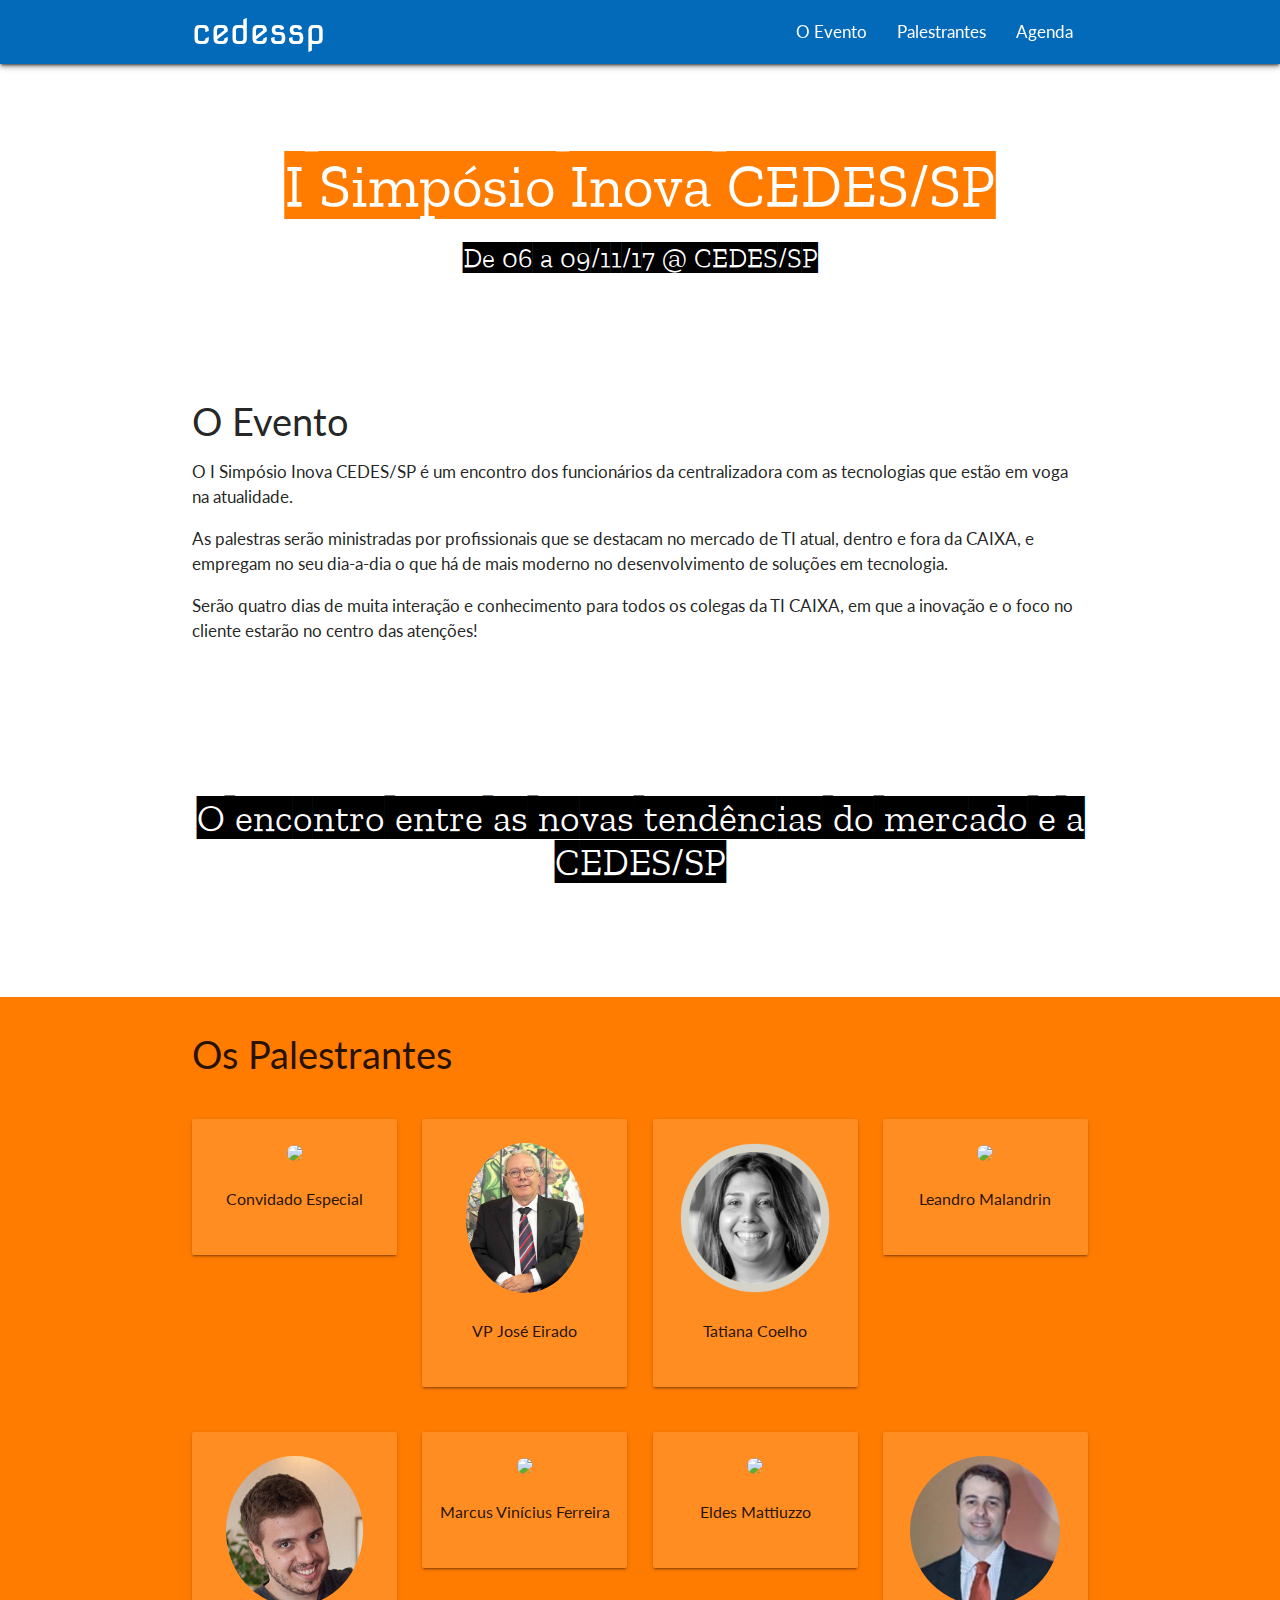
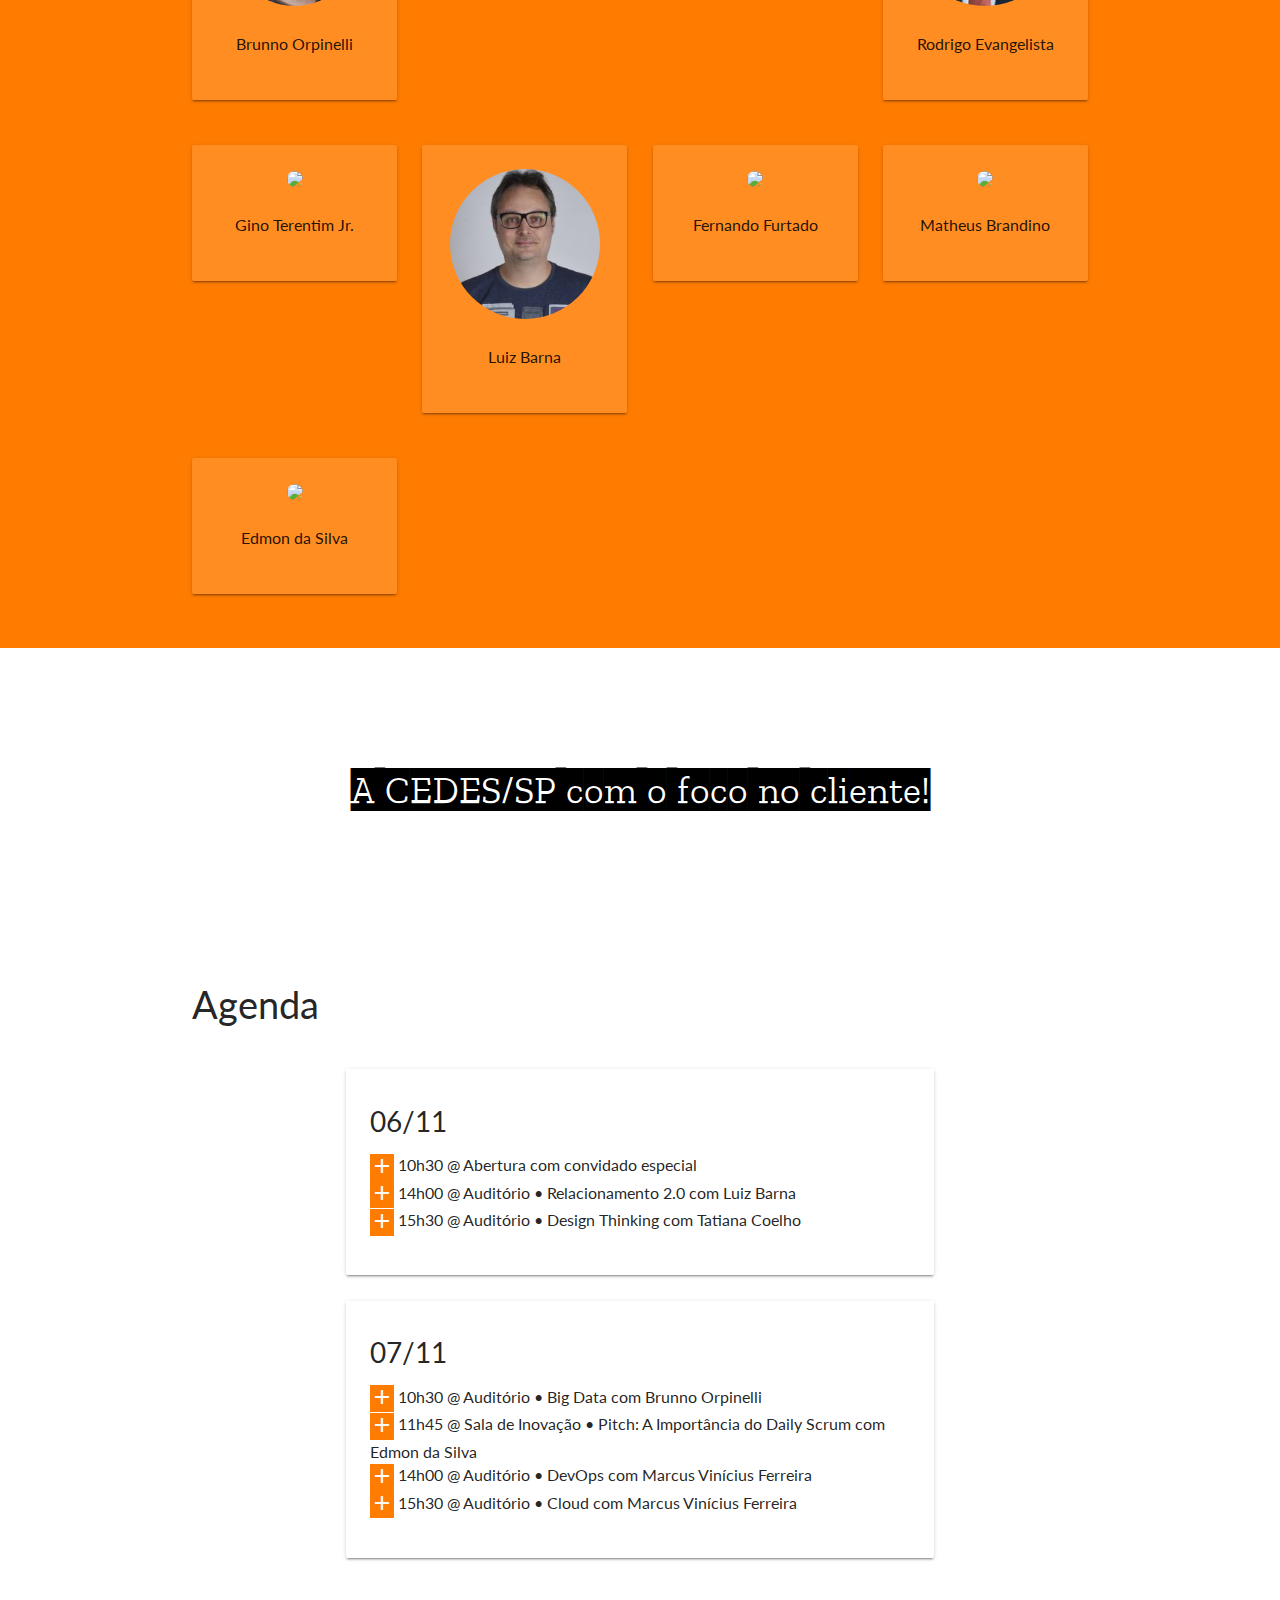
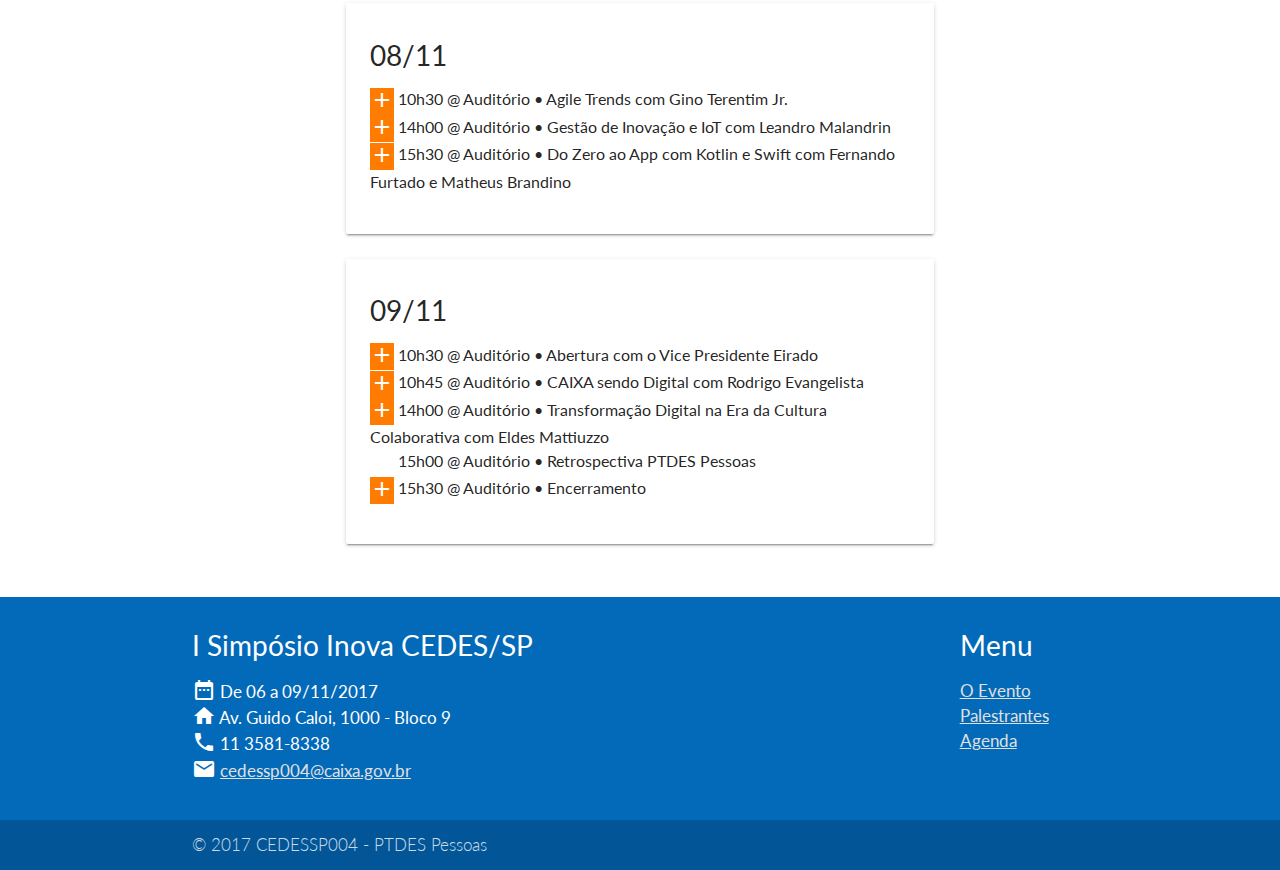
==== index.html @ 0caadee2 "Ajuste abertura" ====
<!DOCTYPE html>
<html lang="pt-br">
	<head>
		<meta http-equiv="X-UA-Compatible" content="IE=Edge" />
		<meta charset="utf-8">
		<meta name="viewport" content="width=device-width, initial-scale=1.0">
		<title>I Simpósio Inova CEDES/SP</title>
		<!--Import Google Icon Font-->
      	<link href="https://fonts.googleapis.com/icon?family=Material+Icons" rel="stylesheet">
      	<link href="https://fonts.googleapis.com/css?family=Lato|Zilla+Slab+Highlight|Nova+Square" rel="stylesheet">
      	<!--Import materialize.css-->
      	<link rel="stylesheet" href="css/materialize.min.css" media="screen,projection"/>
      	<link rel="stylesheet" href="css/main.css"/>
	</head>
	<body>
		<!-- Nav Top -->
		<div class="navbar-fixed z-depth-2">
				<nav class="azul-caixa">
					<div class="container">
						<div class="nav-wrapper">
							<a href="#!" class="brand-logo logo-face">cedessp</a>
							<a href="#" data-activates="nav-mobile" class="button-collapse"><i class="material-icons">menu</i></a>
							<ul class="right hide-on-med-and-down">
								<li><a href="#evento">O Evento</a></li>
								<li><a href="#palestrantes">Palestrantes</a></li>					
								<li><a href="#agenda">Agenda</a></li>					
							</ul>					
							<ul id="nav-mobile" class="side-nav">
								<li><a href="#evento">O Evento</a></li>
								<li><a href="#palestrantes">Palestrantes</a></li>				
								<li><a href="#agenda">Agenda</a></li>				
							</ul>
						</div>
					</div>
				</nav>
		</div>
		<!-- Main Content -->
		<div class="parallax-container valign-wrapper">
			<div class="container">
				<div class="row center">
					<h2 class="title-face texto-laranja-caixa show-on-large hide-on-med-and-down"><span class="white">I Simpósio Inova CEDES/SP</span></h2>
					<h4 class="title-face texto-laranja-caixa show-on-med-and-down hide-on-large-only"><span class="white">I Simpósio Inova CEDES/SP</span></h4>
					<h5 class="title-face black-text"><span class="white">De 06 a 09/11/17 @ CEDES/SP</span></h5>
				</div>
				<!-- <div class="row center">
					<a href="#" target="_blank" id="botao-increver" class="btn-large waves-effect waves-orange azul-caixa modal-trigger">INSCREVA-SE!</a>
				</div> -->
			</div>
			<div class="parallax">
				<img src="img/new_panamerica.png">
			</div>
		</div>
		<div id="evento" class="section">
			<div class="container">
				<div class="row">
					<div class="col s12">
						<h4 class="header">O Evento</h4>
						<p>O I Simpósio Inova CEDES/SP é um encontro dos funcionários da centralizadora com as tecnologias que estão em voga na atualidade.</p>
						<p>As palestras serão ministradas por profissionais que se destacam no mercado de TI atual, dentro e fora da CAIXA, e empregam no seu dia-a-dia o que há de mais moderno no desenvolvimento de soluções em tecnologia.</p>
						<p>Serão quatro dias de muita interação e conhecimento para todos os colegas da TI CAIXA, em que a inovação e o foco no cliente estarão no centro das atenções!</p>
					</div>
				</div>
			</div>
		</div>
		<div class="parallax-container valign-wrapper">
			<div class="container">
				<div class="row center">
					<h4><span class="title-face black-text white">O encontro entre as novas tendências do mercado e a CEDES/SP</span></h4>
				</div>
			</div>
			<div class="parallax">
				<img src="img/code.jpg">
			</div>
		</div>
		<div id="palestrantes" class="section laranja-caixa">
			<div class="container">
				<div class="row">
					<div class="col s12">
						<h4>Os Palestrantes</h4>
					</div>
				</div>
				<div class="row center">
					<div class="col s12 m6 l3">
						<div class="card-panel z-depth-1 laranja-caixa-claro">
							<div class="row center">
								<a href="#modal-convidado" class="modal-trigger">
									<img src="img/convidado.png" class="circle responsive-img">
								</a>						
							</div>
							<div class="row center">
								<span>Convidado Especial</span>
							</div>
						</div>
					</div>
					<div class="col s12 m6 l3">
						<div class="card-panel z-depth-1 laranja-caixa-claro">
							<div class="row center">
								<a href="#modal-vice-presidente" class="modal-trigger">
									<img src="img/jose_eirado.jpg" class="circle responsive-img">
								</a>						
							</div>
							<div class="row center">
								<span>VP José Eirado</span>
							</div>
						</div>
					</div>
					<div class="col s12 m6 l3">
						<div class="card-panel z-depth-1 laranja-caixa-claro">
							<div class="row center">
								<a href="#modal-palestrante-0" class="modal-trigger">
									<img src="img/tati_coelho.png" class="circle responsive-img">
								</a>						
							</div>
							<div class="row center">
								<span>Tatiana Coelho</span>
							</div>
						</div>
					</div>
					<div class="col s12 m6 l3">
						<div class="card-panel z-depth-1 laranja-caixa-claro">
							<div class="row center">
								<a href="#modal-palestrante-1" class="modal-trigger">
									<img src="img/leandro_malandrin.png" class="circle responsive-img">
								</a>
							</div>
							<div class="row center">
								<span>Leandro Malandrin</span>
							</div>
						</div>
					</div>
				</div>
				<div class="row center">
					<div class="col s12 m6 l3">
						<div class="card-panel z-depth-1 laranja-caixa-claro">
							<div class="row center">
								<a href="#modal-palestrante-2" class="modal-trigger">
									<img src="img/brunno_orpinelli.jpg" class="circle responsive-img">
								</a>
							</div>
							<div class="row center">
								<span>Brunno Orpinelli</span>
							</div>
						</div>
					</div>
					<div class="col s12 m6 l3">
						<div class="card-panel z-depth-1 laranja-caixa-claro">
							<div class="row center">
								<a href="#modal-palestrante-3" class="modal-trigger">
									<img src="img/marcus_vinicius.png" class="circle responsive-img">
								</a>
							</div>
							<div class="row center">
								<span>Marcus Vinícius Ferreira</span>
							</div>
						</div>
					</div>
					<div class="col s12 m6 l3">
						<div class="card-panel z-depth-1 laranja-caixa-claro">
							<div class="row center">
								<a href="#modal-palestrante-4" class="modal-trigger">
									<img src="img/eldes_mattiuzzo.jpg" class="circle responsive-img">
								</a>
							</div>
							<div class="row center">
								<span>Eldes Mattiuzzo</span>
							</div>
						</div>
					</div>
					<div class="col s12 m6 l3">
						<div class="card-panel z-depth-1 laranja-caixa-claro">
							<div class="row center">
								<a href="#modal-palestrante-5" class="modal-trigger">
									<img src="img/rodrigo_evangelista.jpg" class="circle responsive-img">
								</a>							
							</div>
							<div class="row center">
								<span>Rodrigo Evangelista</span>
							</div>
						</div>
					</div>	
				</div>
				<div class="row center">
					<div class="col s12 m6 l3">
						<div class="card-panel z-depth-1 laranja-caixa-claro">
							<div class="row center">
								<a href="#modal-palestrante-6" class="modal-trigger">
									<img src="img/gino_terentim.png" class="circle responsive-img">
								</a>							
							</div>
							<div class="row center">
								<span>Gino Terentim Jr.</span>
							</div>
						</div>
					</div>
					<div class="col s12 m6 l3">
						<div class="card-panel z-depth-1 laranja-caixa-claro">
							<div class="row center">
								<a href="#modal-palestrante-7" class="modal-trigger">
									<img src="img/luiz_barna.jpg" width="150px" class="circle responsive-img">
								</a>
							</div>
							<div class="row center">
								<span>Luiz Barna</span>
							</div>
						</div>
					</div>
					<div class="col s12 m6 l3">
						<div class="card-panel z-depth-1 laranja-caixa-claro">
							<div class="row center">
								<a href="#modal-palestrante-8" class="modal-trigger">
									<img src="img/fernando_furtado.jpg" width="150px" class="circle responsive-img">
								</a>
							</div>
							<div class="row center">
								<span>Fernando Furtado</span>
							</div>
						</div>
					</div>
					<div class="col s12 m6 l3">
						<div class="card-panel z-depth-1 laranja-caixa-claro">
							<div class="row center">
								<a href="#modal-palestrante-9" class="modal-trigger">
									<img src="img/matheus_brandino.jpg" width="150px" class="circle responsive-img">
								</a>
							</div>
							<div class="row center">
								<span>Matheus Brandino</span>
							</div>
						</div>
					</div>	
				</div>
				<div class="row center">
					<div class="col s12 m6 l3">
						<div class="card-panel z-depth-1 laranja-caixa-claro">
							<div class="row center">
								<a href="#modal-palestrante-10" class="modal-trigger">
									<img src="img/edmon_silva.jpg" width="150px" class="circle responsive-img">
								</a>
							</div>
							<div class="row center">
								<span>Edmon da Silva</span>
							</div>
						</div>
					</div>
				</div>
			</div>
		</div>
		<div class="parallax-container valign-wrapper">
			<div class="container">
				<div class="row center">
					<h4><span class="title-face black-text white">A CEDES/SP com o foco no cliente!</span></h4>
				</div>
			</div>
			<div class="parallax">
				<img src="img/happy.jpg">
			</div>
		</div>

		<div id="agenda" class="section white">
			<div class="container">
				<div class="row">
					<div class="col s12">
						<h4>Agenda</h4>
					</div>
				</div>
				<div class="row">
					<div class="col s12 m8 offset-m2">
						<div class="card-panel z-depth-1 white">
							<h5>06/11</h5>
							<ul>
								<li><a class="waves-effect waves-light btn-small laranja-caixa white-text tooltipped" data-position="top" data-delay="50" data-tooltip="Inscreva-se!"><i class="material-icons">add</i></a> 10h30 @ Abertura com convidado especial
								</li>
								<li><a class="waves-effect waves-light btn-small laranja-caixa white-text tooltipped" data-position="top" data-delay="50" data-tooltip="Inscreva-se!"><i class="material-icons">add</i></a> 14h00 @ Auditório &bull; Relacionamento 2.0 com Luiz Barna</li>
								<li><a class="waves-effect waves-light btn-small laranja-caixa white-text tooltipped" data-position="top" data-delay="50" data-tooltip="Inscreva-se!"><i class="material-icons">add</i></a> 15h30 @ Auditório &bull; Design Thinking com Tatiana Coelho</li>
							</ul>
						</div>
					</div>
					<div class="col s12 m8 offset-m2">
						<div class="card-panel z-depth-1 white">
							<h5>07/11</h5>
							<ul>
								<li><a class="waves-effect waves-light btn-small laranja-caixa white-text tooltipped" data-position="top" data-delay="50" data-tooltip="Inscreva-se!"><i class="material-icons">add</i></a> 10h30 @ Auditório &bull; Big Data com Brunno Orpinelli</li>
								<li><a class="waves-effect waves-light btn-small laranja-caixa white-text tooltipped" data-position="top" data-delay="50" data-tooltip="Inscreva-se!"><i class="material-icons">add</i></a> 11h45 @ Sala de Inovação &bull; Pitch: A Importância do Daily Scrum com Edmon da Silva</li>
								<li><a class="waves-effect waves-light btn-small laranja-caixa white-text tooltipped" data-position="top" data-delay="50" data-tooltip="Inscreva-se!"><i class="material-icons">add</i></a> 14h00 @ Auditório &bull; DevOps com Marcus Vinícius Ferreira</li>
								<li><a class="waves-effect waves-light btn-small laranja-caixa white-text tooltipped" data-position="top" data-delay="50" data-tooltip="Inscreva-se!"><i class="material-icons">add</i></a> 15h30 @ Auditório &bull; Cloud com Marcus Vinícius Ferreira</li>
							</ul>
						</div>
					</div>
				</div>
				<div class="row">
					<div class="col s12 m8 offset-m2">
						<div class="card-panel z-depth-1 white">
							<h5>08/11</h5>
							<ul>
								<li><a class="waves-effect waves-light btn-small laranja-caixa white-text tooltipped" data-position="top" data-delay="50" data-tooltip="Inscreva-se!"><i class="material-icons">add</i></a> 10h30 @ Auditório &bull; Agile Trends com Gino Terentim Jr.</li>
								<li><a class="waves-effect waves-light btn-small laranja-caixa white-text tooltipped" data-position="top" data-delay="50" data-tooltip="Inscreva-se!"><i class="material-icons">add</i></a> 14h00 @ Auditório &bull; Gestão de Inovação e IoT com Leandro Malandrin</li>
								<!-- <li><a class="waves-effect waves-light btn-small laranja-caixa white-text tooltipped" data-position="top" data-delay="50" data-tooltip="Inscreva-se!"><i class="material-icons">add</i></a> 15h00 @ Sala de Inovação &bull; Tema a Definir</li> -->
								<li><a class="waves-effect waves-light btn-small laranja-caixa white-text tooltipped" data-position="top" data-delay="50" data-tooltip="Inscreva-se!"><i class="material-icons">add</i></a> 15h30 @ Auditório &bull; Do Zero ao App com Kotlin e Swift com Fernando Furtado e Matheus Brandino</li>
							</ul>
						</div>
					</div>
					<div class="col s12 m8 offset-m2">
						<div class="card-panel z-depth-1 white">
							<h5>09/11</h5>
							<ul>
								<li><a class="waves-effect waves-light btn-small laranja-caixa white-text tooltipped" data-position="top" data-delay="50" data-tooltip="Inscreva-se!"><i class="material-icons">add</i></a> 10h30 @ Auditório &bull; Abertura com o Vice Presidente Eirado</li>
								<li><a class="waves-effect waves-light btn-small laranja-caixa white-text tooltipped" data-position="top" data-delay="50" data-tooltip="Inscreva-se!"><i class="material-icons">add</i></a> 10h45 @ Auditório &bull; CAIXA sendo Digital com Rodrigo Evangelista</li>
								<li><a class="waves-effect waves-light btn-small laranja-caixa white-text tooltipped" data-position="top" data-delay="50" data-tooltip="Inscreva-se!"><i class="material-icons">add</i></a> 14h00 @ Auditório &bull; Transformação Digital na Era da Cultura Colaborativa com Eldes Mattiuzzo</li>
								<li><a class="waves-effect waves-light btn-small white-text disabled"><i class="material-icons">add</i></a> 15h00 @ Auditório &bull; Retrospectiva PTDES Pessoas</li>
								<li><a class="waves-effect waves-light btn-small laranja-caixa white-text tooltipped" data-position="top" data-delay="50" data-tooltip="Inscreva-se!"><i class="material-icons">add</i></a> 15h30 @ Auditório &bull; Encerramento</li>
							</ul>
						</div>
					</div>
				</div>
			</div>
		</div>

		<footer class="page-footer azul-caixa">
			<div class="container">
				<div class="row">
					<div class="col s12 m7">
						<h5>I Simpósio Inova CEDES/SP</h5>
						<ul class="footer-ul">
							<li><i class="material-icons">date_range</i> De 06 a 09/11/2017</li>
							<li><i class="material-icons">home</i> Av. Guido Caloi, 1000 - Bloco 9</li>
							<li><i class="material-icons">phone</i> 11 3581-8338</li>
							<li><i class="material-icons">mail</i> <a href="mailto:cedessp004@caixa.gov.br" class="grey-text text-lighten-2">cedessp004@caixa.gov.br</a></li>
						</ul>
					</div>
					<div class="col s12 m2 offset-m3">
						<h5>Menu</h5>
						<ul class="footer-ul">
							<li><a href="#evento" class="grey-text text-lighten-2">O Evento</a></li>
							<li><a href="#palestrantes" class="grey-text text-lighten-2">Palestrantes</a></li>			
							<li><a href="#agenda" class="grey-text text-lighten-2">Agenda</a></li>			
						</ul>
					</div>
				</div>
			</div>
			<div class="footer-copyright azul-caixa-escuro">
				<div class="container">
					© 2017 CEDESSP004 - PTDES Pessoas
				</div>
			</div>
		</footer>
		<div id="modal-convidado" class="modal">
			<div class="modal-content">
				<span class="modal-close-button"><a href="#!" class="modal-action modal-close"><i class="material-icons">close</i></a></span>
				<h5>Convidado Especial</h5>
				<p>Nosso Convidado Especial é um atleta paraolímpico patrocinado pela CAIXA, Tetracampeão Mundial de Paracanoagem...</p>
			</div>
		</div>
		<div id="modal-vice-presidente" class="modal">
			<div class="modal-content">
				<span class="modal-close-button"><a href="#!" class="modal-action modal-close"><i class="material-icons">close</i></a></span>
				<h5>VP José Antônio Eirado Neto</h5>
				<p>Natural de São Paulo/SP. É bacharel em Matemática e pós-graduado em Administração. Possui MBA em Tecnologia da Informação, curso em Governança Corporativa e diversos cursos na área de Tecnologia da Informação (TI). Participou do Programa de Gestão Avançada APG do Amana-Key. <br> Funcionário de carreira do Banco Central do Brasil foi chefe de departamento da área de TI. Foi também diretor de TI da Bolsa de Mercadorias e Futuros (atual BM&FBOVESPA) e participou da implantação do Banco BM&F. Atuou em diversas empresas dentre as quais a Xerox do Brasil, IBM, Banco do Brasil, Unibanco e Serpro.<br> Em 13 de dezembro de 2016, tomou posse como Vice-Presidente de Tecnologia da Informação. </p>
			</div>
		</div>
		<div id="modal-palestrante-0" class="modal">
			<div class="modal-content">
				<span class="modal-close-button"><a href="#!" class="modal-action modal-close"><i class="material-icons">close</i></a></span>
				<h5>Tatiana Coelho, Impacta</h5>
				<h6>Design Thinking</h6>
				<p>Business por essência, Designer de Serviços por escolha, Fundadora da Improve Assessoria, Associate Brazil & Consultant da Design Thinkers Group, CEO Hack 'n Rock, Conselheira de Startups, Coach pela SBC, Mestre em Sustentabilidade pela FEARP-USP e Gestora de Projetos pela POLI-USP, Alumni da AIESEC.</p>
			</div>
		</div>
		<div id="modal-palestrante-1" class="modal">
			<div class="modal-content">
				<span class="modal-close-button"><a href="#!" class="modal-action modal-close"><i class="material-icons">close</i></a></span>
				<h5>Leandro Malandrin, Logicalis</h5>
				<h6>Gestão da Inovação e Internet das Coisas</h6>
				<p>Formado pela Universidade de São Paulo em Engenharia da Computação, com intercâmbio de engenharia na Universidade de Illinois at Urbana Champaign. É mestre em Engenharia da Computação também pela Universidade de São Paulo, com foco em Gestão de Segurança da Informação. Atualmente é Gerente de Consultoria na Logicalis, onde atua há 10 anos realizando projetos voltados a adoção de tecnologia em clientes dos mais diversos setores da indústria. É responsável pelas práticas de Segurança da Informação, Digital Business Strategy e Innovation Management, dando o suporte na utilização de tecnologias como Nuvem, Analytics e Internet das Coisas. Recentemente participou da coordenação das pesquisas IoT Snapshot e IT Snapshot publicadas pela Logicalis.</p>
			</div>
		</div>
		<div id="modal-palestrante-2" class="modal">
			<div class="modal-content">
				<span class="modal-close-button"><a href="#!" class="modal-action modal-close"><i class="material-icons">close</i></a></span>
				<h5>Brunno Orpinelli, Amazon</h5>
				<h6>Big Data</h6>
				<p>Arquiteto de Soluções Enterprise com mais de 10 anos de experiência em projetos do setor financeiro e  de telecomunicações. Foco na ingestão, armazenamento, processamento e visualização de grandes volumes de dados para as grandes empresas.</p>
			</div>
		</div>
		<div id="modal-palestrante-3" class="modal">
			<div class="modal-content">
				<span class="modal-close-button"><a href="#!" class="modal-action modal-close"><i class="material-icons">close</i></a></span>
				<h5>Marcus Vinícius Ferreira, Amazon</h5>
				<h6>Cloud e DevOps em AWS</h6>
				<p>Arquiteto de Soluções AWS, Public Sector, Education, EBR.</p>
			</div>
		</div>
		<div id="modal-palestrante-4" class="modal">
			<div class="modal-content">
				<span class="modal-close-button"><a href="#!" class="modal-action modal-close"><i class="material-icons">close</i></a></span>
				<h5>Eldes Mattiuzzo, Youse</h5>
				<h6>Transformação Digital na Era da Cultura Colaborativa</h6>
				<p>Eldes Mattiuzzo é um executivo com sólida experiência no mercado financeiro, tendo construído ao longo do tempo um perfil empreendedor e tecnológico. Nos últimos seis anos fundou, lançou e trabalhou para três grandes startups de tecnologia e finanças, contribuindo para o crescimento e reconhecimento de todas. Ao longo de sua carreira, foi o responsável por conceituar os planos e modelos de negócios, estratégias de marketing e desenvolvimento de mercado, focados sempre na execução de estratégias de crescimento agressivas que conduziram as empresas à liderança em suas respectivas categorias.  Ao longo de sua carreira passou por empresas como Banco Nacional, Unibanco Fininvest e Max Facil. Também foi responsável pela criação do Fairplace, um site feito para a realização de empréstimos entre pessoas, e em 2011 fundou a Bidu.com.br, corretora de seguros 100% online, onde ficou até 2015. Então, foi convidado pela Caixa Seguradora para liderar o projeto e o lançamento da primeira Seguradora 100% digital do mercado brasileiro, a Youse.</p>
			</div>
		</div>
		<div id="modal-palestrante-5" class="modal">
			<div class="modal-content">
				<span class="modal-close-button"><a href="#!" class="modal-action modal-close"><i class="material-icons">close</i></a></span>
				<h5>Rodrigo Evangelista, CAIXA</h5>
				<h6>CAIXA sendo Digital</h6>
				<p>Superintendente de Arquitetura Empresarial na Diretoria de Transformação Digital da CAIXA. Foi Consultor de Dirigente e Gerente Nacional de 5 unidades da vice-presidência de Tecnologia da Informação da CAIXA. Doutor em Inteligência Artificial pela COPPE – UFRJ. MBA em Gestão de TI em Instituições Financeiras pela Universidade de São Caetano do Sul. Formado pelo 1º Programa de Gerentes Trainee da CAIXA onde cursou MBA em Gestão Empresarial pela Fundação Getúlio Vargas. Foi professor de Engenharia de Software para curso de pós-graduação. Engenheiro Civil pela Universidade Federal de Juiz de Fora. Atua nos seguintes temas: mundo digital; melhoria de processos; inovação; arquitetura tecnológica; soluções de mercado; desenvolvimento de software e banco digital.</p>
			</div>
		</div>
		<div id="modal-palestrante-6" class="modal">
			<div class="modal-content">
				<span class="modal-close-button"><a href="#!" class="modal-action modal-close"><i class="material-icons">close</i></a></span>
				<h5>Gino Terentim Jr., CAIXA</h5>
				<h6>Agile Trends</h6>
				<p>Consultor de Organização e Estratégia na SN Inteligência Corporativa e Estratégia. Foi durante dois anos head do PMO Corporativo da Caixa Econômica Federal. Possui amplo conhecimento e experiência em Planeamento Estratégico, PMO e Gerenciamento de Projetos, Programas e Portfólios. Também exerce o papel de Diretor de Certificação do Capítulo do Distrito Federal do PMI (Project Management Institute), onde realiza palestras e trabalhos voluntários para o desenvolvimento da comunidade de Gerenciamento de Projetos no Distrito Federal e no país. Ainda na disciplina de Gerenciamento de Projetos, é profissional certificado PMP – Project Management Professional ie possui profundo conhecimento da metodologia britânica PRINCE2 – Projects in Controlled Environments, na qual obteve todas as certificações atualmente disponíveis, juntamente com as certificações MSP Practitioner, em Gerenciamento de Programas, e MoP Practitioner, em Gerenciamento de Portfólios, que também oferece um excelente domínio das ferramentas e métodos para o Planejamento Estratégico. Atua como Agile Practitioner, PMI-ACP – Agile Certified Practitioner, capacitando e auxiliando organizações na implantação e utilização de frameworks ágeis, tais como: SCRUM, Kanban, XP, DSDM e Lean.</p>
			</div>
		</div>
		<div id="modal-palestrante-7" class="modal">
			<div class="modal-content">
				<span class="modal-close-button"><a href="#!" class="modal-action modal-close"><i class="material-icons">close</i></a></span>
				<h5>Luiz Barna, CAIXA</h5>
				<h6>Relacionamento 2.0</h6>
				<p>Mestre em Comunicação pela Faculdade Cásper Líbero, especialização em Didática e Metodologia do Ensino Superior pela Anhanguera Educacional, Designer de Multimídia pelo Centro Universitário Senac e Jornalista pela Faculdade Cásper Líbero. Atualmente é analista sênior na equipe de Mídias Digitais da Caixa Econômica Federal onde também atua com projetos de inovação, gamificação e como instrutor corporativo. Atua no mercado de desenvolvimento de games independentes e como consultor lúdico. É professor do curso de Jogos Digitais da Faculdade Impacta (FIT) e professor na graduação (Publicidade e Propaganda; Produção Multimídia; Audiovisual) da Faculdade Paulus de Tecnologia e Comunicação (FAPCOM). Atualmente desenvolve pesquisa nas áreas de games, narrativas, experiência do usuário e inovação.</p>
			</div>
		</div>
		<div id="modal-palestrante-8" class="modal">
			<div class="modal-content">
				<span class="modal-close-button"><a href="#!" class="modal-action modal-close"><i class="material-icons">close</i></a></span>
				<h5>Fernando Furtado, Alura</h5>
				<h6>Do Zero ao App com Kotlin e Swift</h6>
				<p>Desenvolvedor desde 2008, iniciou sua carreira com desenvolvimento para ERP, atuando também como administração de banco de dados Microsoft SQL Server. Participou de projetos mobile com iOS e hoje é instrutor e desenvolvedor na Caelum e Alura, apaixonado por programação, lógica e boas práticas de código. Adora cubos mágicos e manipulação de cartas (cardistry), quando não vendo assuntos relacionado a desenvolvimento de software e afins está tocando guitarra ou violão.</p>
			</div>
		</div>
		<div id="modal-palestrante-9" class="modal">
			<div class="modal-content">
				<span class="modal-close-button"><a href="#!" class="modal-action modal-close"><i class="material-icons">close</i></a></span>
				<h5>Matheus Brandino, Alura</h5>
				<h6>Do Zero ao App com Kotlin e Swift</h6>
				<p>Apaixonado por desenvolvimento mobile e novas tecnologias. Atualmente, cursa sistemas de informação na Universidade Metodista de São Paulo e é desenvolvedor e instrutor na Caelum.</p>
			</div>
		</div>
		<div id="modal-palestrante-10" class="modal">
			<div class="modal-content">
				<span class="modal-close-button"><a href="#!" class="modal-action modal-close"><i class="material-icons">close</i></a></span>
				<h5>Edmon da Silva, CAIXA</h5>
				<h6>Pitch: A Importância da Daily Scrum</h6>
				<p>Coordenador de Projetos de TI na CEDES/SP, Scrum Master na Transformação Digital CAIXA e Professional Scrum Master I certificado. Formado em Sistemas da Informação pelo IBTA São Paulo e especializado em Engenharia de Software pela UNICAMP, já atuou nos segmentos de cartões, sigilo bancário, empréstimos e infraestrutura dentro da CAIXA.</p>
			</div>
		</div>

		<!--Import jQuery before materialize.js-->
      	<script type="text/javascript" src="js/jquery-3.2.1.min.js"></script>
      	<script type="text/javascript" src="js/materialize.min.js"></script>
      	<script type="text/javascript" src="js/main.js"></script>
	</body>
</html>
---- css/main.css ----
html {
	font-family: 'Lato', sans-serif;
	font-size: 105%;
	overflow: scroll;
}

.center-img {
	position: absolute;
	top: 50%;
	left: 50%;
	transform: translate(-50%, -50%);
}

.logo-face {
	font-family: 'Nova Square', sans-serif;
}

.title-face {
	font-family: 'Zilla Slab Highlight', cursive;
}

.azul-caixa {
	background-color: #0369b9 !important;
}

.azul-caixa-escuro {
	background-color: #025698 !important;
}

.laranja-caixa {
	background-color: #ff7c00 !important;
}

.laranja-caixa-claro {
	background-color: #ff8d22 !important;
}

.texto-laranja-caixa {
	color: #ff7c00;
}

#sidenav-overlay {
	left: 300px;
}

.parallax-container {
	height: 300px;
}

.modal-close-button {
	float: right;
}

.material-icons {
	vertical-align: text-bottom;
}

.footer-ul>li>a {
	text-decoration: underline;
}

.card-panel {
	font-size: 95%;
}

.modal-trigger > img {
	max-height: 150px;
}
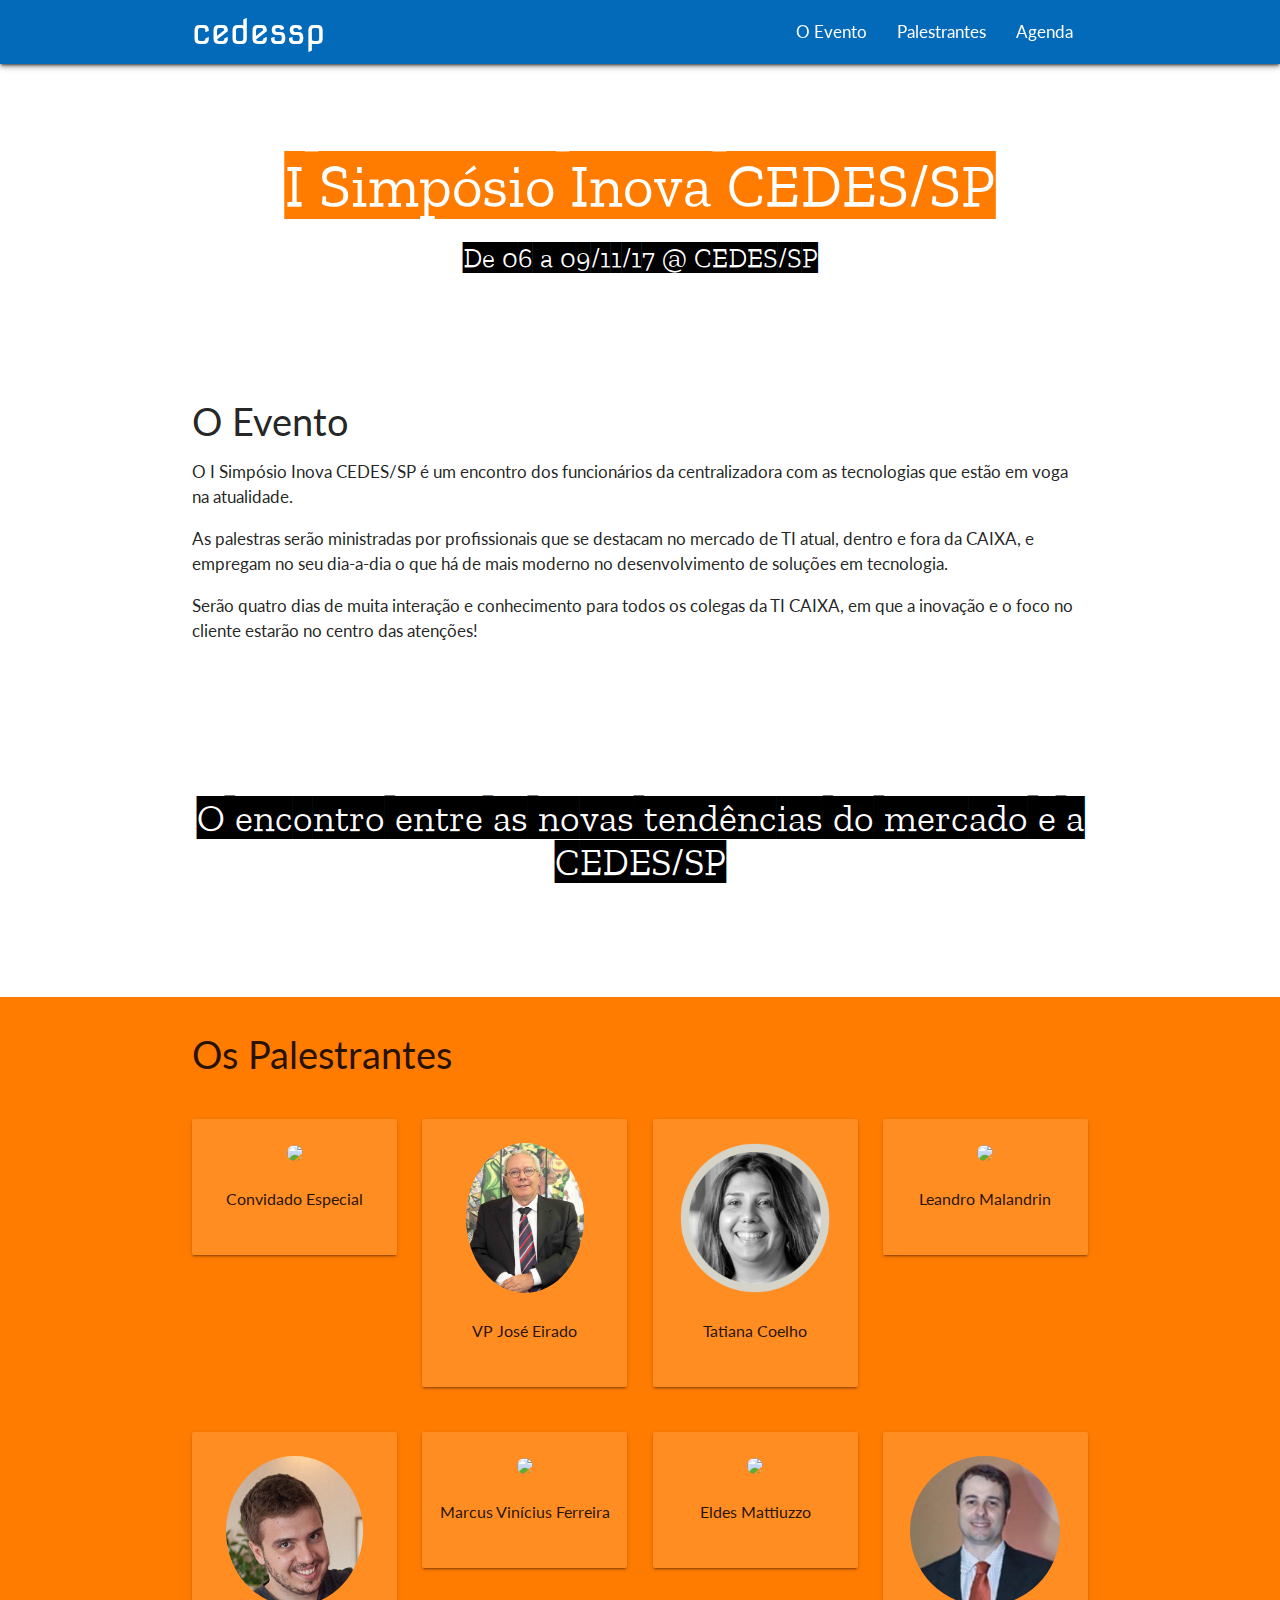
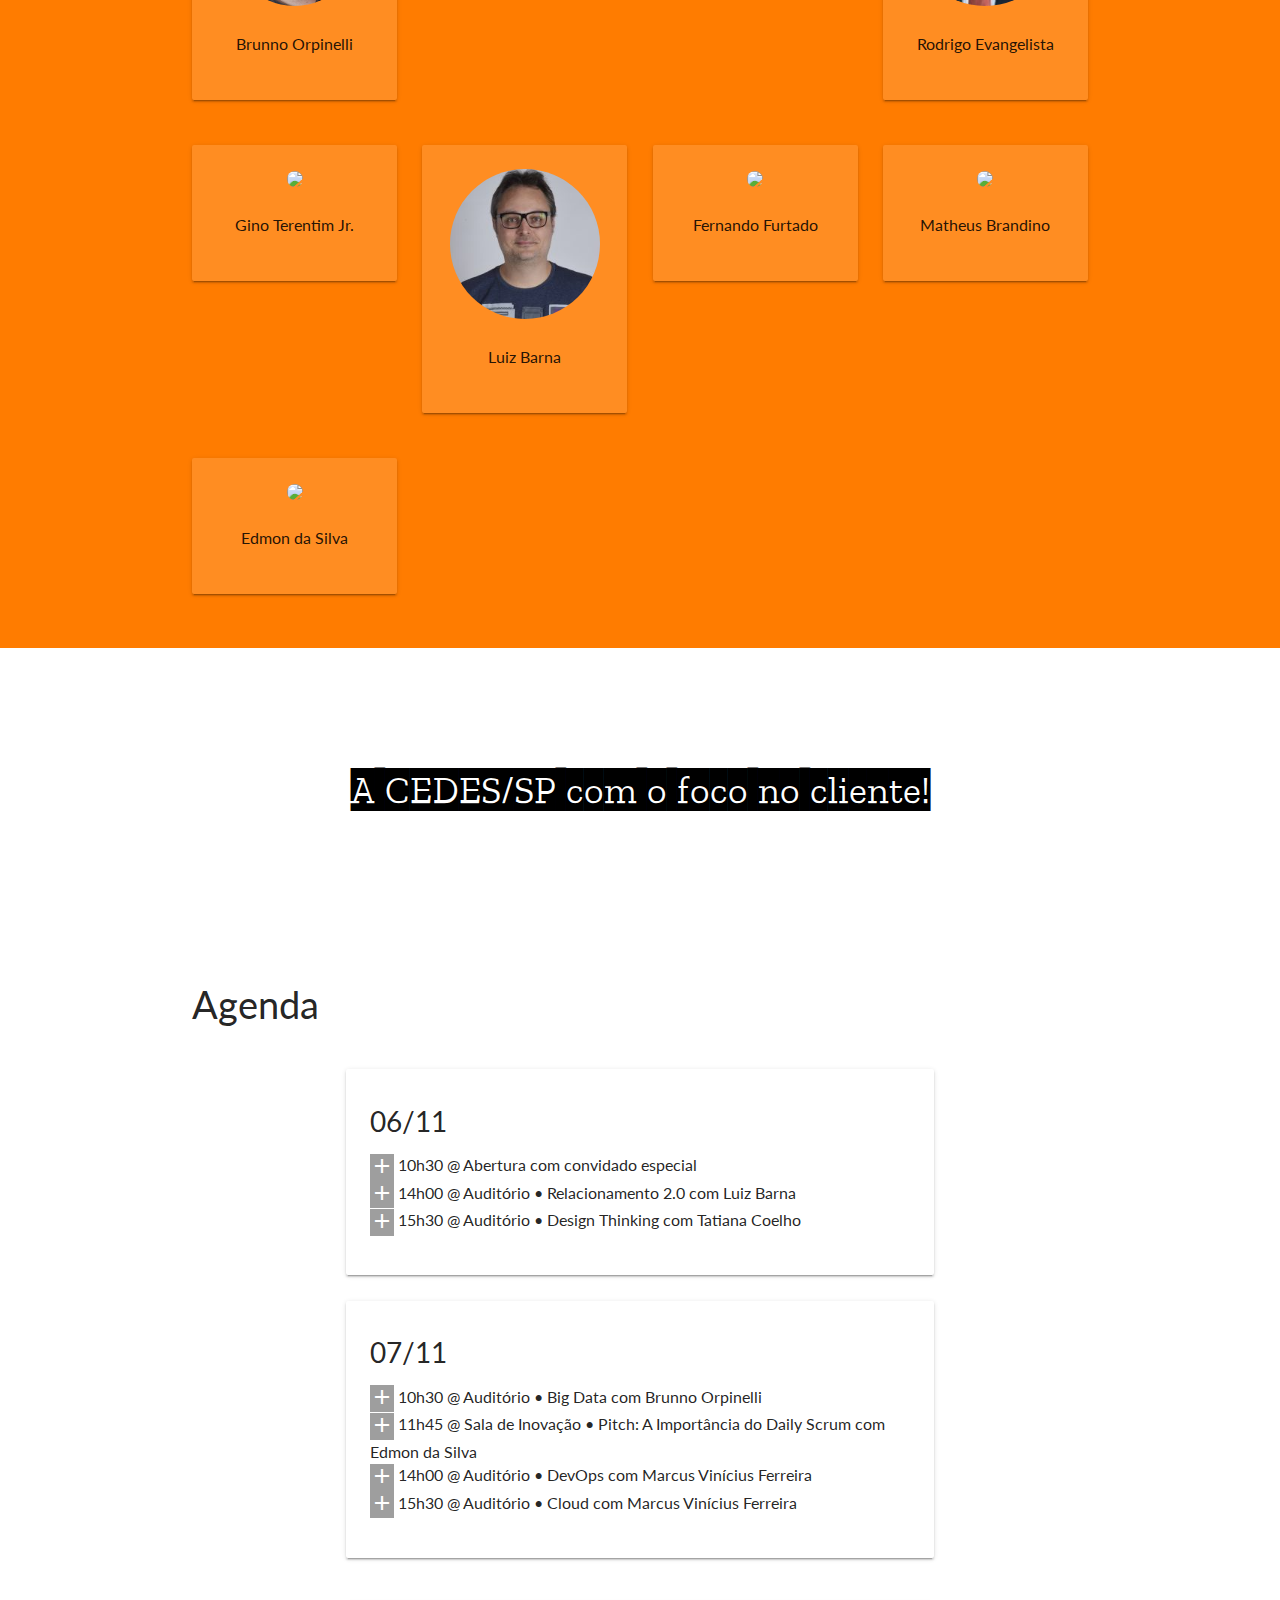
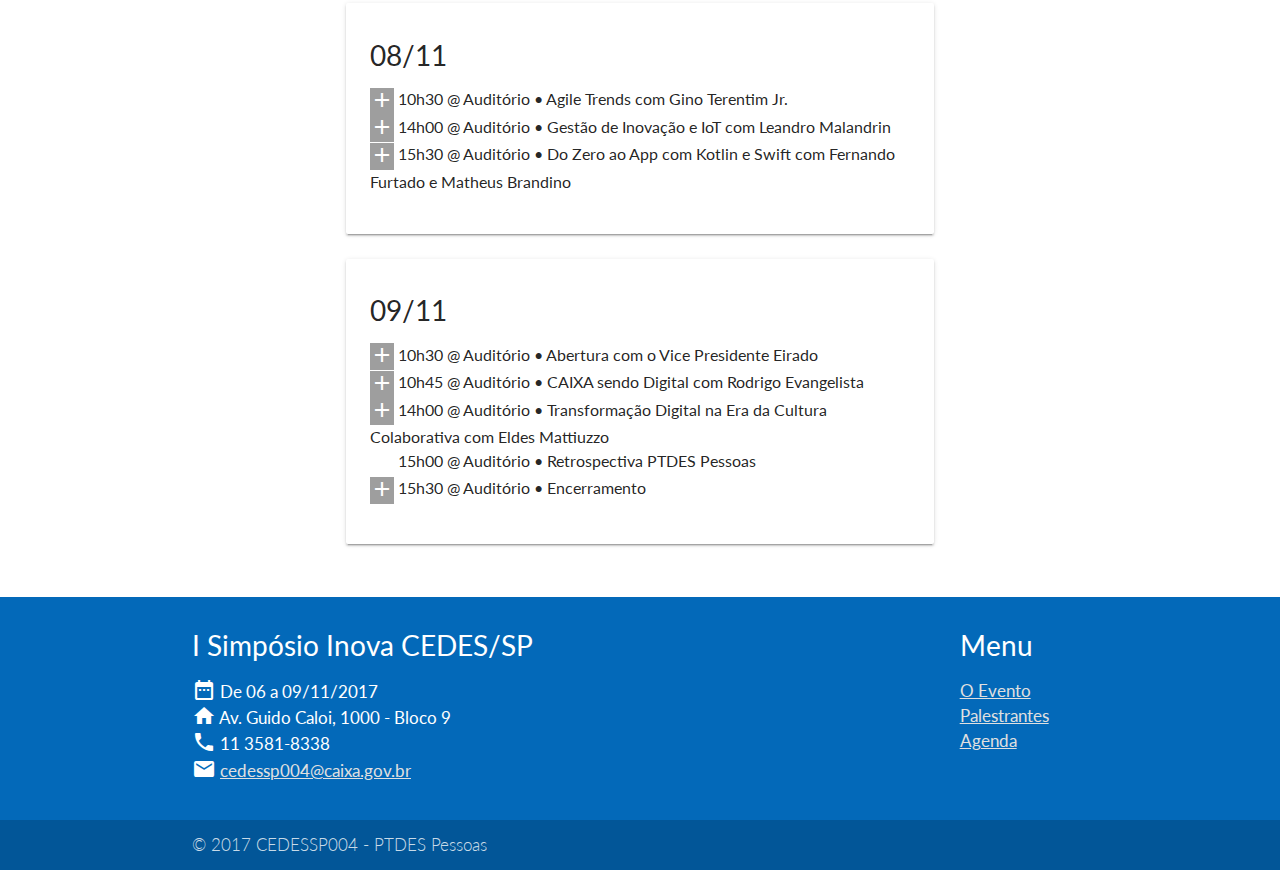
==== commit 192612ce: "Alteração botão de inscrição" ====
--- a/index.html
+++ b/index.html
@@ -43,7 +43,7 @@
 					<h5 class="title-face black-text"><span class="white">De 06 a 09/11/17 @ CEDES/SP</span></h5>
 				</div>
 				<!-- <div class="row center">
-					<a href="#" target="_blank" id="botao-increver" class="btn-large waves-effect waves-orange azul-caixa modal-trigger">INSCREVA-SE!</a>
+					<a href="#" target="_blank" id="botao-increver" class="btn-large waves-effect waves-orange azul-caixa modal-trigger">Aguarde!!!</a>
 				</div> -->
 			</div>
 			<div class="parallax">
@@ -268,10 +268,10 @@
 						<div class="card-panel z-depth-1 white">
 							<h5>06/11</h5>
 							<ul>
-								<li><a class="waves-effect waves-light btn-small laranja-caixa white-text tooltipped" data-position="top" data-delay="50" data-tooltip="Inscreva-se!"><i class="material-icons">add</i></a> 10h30 @ Abertura com convidado especial
+								<li><a class="waves-effect waves-light btn-small grey white-text tooltipped" data-position="top" data-delay="50" data-tooltip="Aguarde!!!"><i class="material-icons">add</i></a> 10h30 @ Abertura com convidado especial
 								</li>
-								<li><a class="waves-effect waves-light btn-small laranja-caixa white-text tooltipped" data-position="top" data-delay="50" data-tooltip="Inscreva-se!"><i class="material-icons">add</i></a> 14h00 @ Auditório &bull; Relacionamento 2.0 com Luiz Barna</li>
-								<li><a class="waves-effect waves-light btn-small laranja-caixa white-text tooltipped" data-position="top" data-delay="50" data-tooltip="Inscreva-se!"><i class="material-icons">add</i></a> 15h30 @ Auditório &bull; Design Thinking com Tatiana Coelho</li>
+								<li><a class="waves-effect waves-light btn-small grey white-text tooltipped" data-position="top" data-delay="50" data-tooltip="Aguarde!!!"><i class="material-icons">add</i></a> 14h00 @ Auditório &bull; Relacionamento 2.0 com Luiz Barna</li>
+								<li><a class="waves-effect waves-light btn-small grey white-text tooltipped" data-position="top" data-delay="50" data-tooltip="Aguarde!!!"><i class="material-icons">add</i></a> 15h30 @ Auditório &bull; Design Thinking com Tatiana Coelho</li>
 							</ul>
 						</div>
 					</div>
@@ -279,10 +279,10 @@
 						<div class="card-panel z-depth-1 white">
 							<h5>07/11</h5>
 							<ul>
-								<li><a class="waves-effect waves-light btn-small laranja-caixa white-text tooltipped" data-position="top" data-delay="50" data-tooltip="Inscreva-se!"><i class="material-icons">add</i></a> 10h30 @ Auditório &bull; Big Data com Brunno Orpinelli</li>
-								<li><a class="waves-effect waves-light btn-small laranja-caixa white-text tooltipped" data-position="top" data-delay="50" data-tooltip="Inscreva-se!"><i class="material-icons">add</i></a> 11h45 @ Sala de Inovação &bull; Pitch: A Importância do Daily Scrum com Edmon da Silva</li>
-								<li><a class="waves-effect waves-light btn-small laranja-caixa white-text tooltipped" data-position="top" data-delay="50" data-tooltip="Inscreva-se!"><i class="material-icons">add</i></a> 14h00 @ Auditório &bull; DevOps com Marcus Vinícius Ferreira</li>
-								<li><a class="waves-effect waves-light btn-small laranja-caixa white-text tooltipped" data-position="top" data-delay="50" data-tooltip="Inscreva-se!"><i class="material-icons">add</i></a> 15h30 @ Auditório &bull; Cloud com Marcus Vinícius Ferreira</li>
+								<li><a class="waves-effect waves-light btn-small grey white-text tooltipped" data-position="top" data-delay="50" data-tooltip="Aguarde!!!"><i class="material-icons">add</i></a> 10h30 @ Auditório &bull; Big Data com Brunno Orpinelli</li>
+								<li><a class="waves-effect waves-light btn-small grey white-text tooltipped" data-position="top" data-delay="50" data-tooltip="Aguarde!!!"><i class="material-icons">add</i></a> 11h45 @ Sala de Inovação &bull; Pitch: A Importância do Daily Scrum com Edmon da Silva</li>
+								<li><a class="waves-effect waves-light btn-small grey white-text tooltipped" data-position="top" data-delay="50" data-tooltip="Aguarde!!!"><i class="material-icons">add</i></a> 14h00 @ Auditório &bull; DevOps com Marcus Vinícius Ferreira</li>
+								<li><a class="waves-effect waves-light btn-small grey white-text tooltipped" data-position="top" data-delay="50" data-tooltip="Aguarde!!!"><i class="material-icons">add</i></a> 15h30 @ Auditório &bull; Cloud com Marcus Vinícius Ferreira</li>
 							</ul>
 						</div>
 					</div>
@@ -292,10 +292,10 @@
 						<div class="card-panel z-depth-1 white">
 							<h5>08/11</h5>
 							<ul>
-								<li><a class="waves-effect waves-light btn-small laranja-caixa white-text tooltipped" data-position="top" data-delay="50" data-tooltip="Inscreva-se!"><i class="material-icons">add</i></a> 10h30 @ Auditório &bull; Agile Trends com Gino Terentim Jr.</li>
-								<li><a class="waves-effect waves-light btn-small laranja-caixa white-text tooltipped" data-position="top" data-delay="50" data-tooltip="Inscreva-se!"><i class="material-icons">add</i></a> 14h00 @ Auditório &bull; Gestão de Inovação e IoT com Leandro Malandrin</li>
-								<!-- <li><a class="waves-effect waves-light btn-small laranja-caixa white-text tooltipped" data-position="top" data-delay="50" data-tooltip="Inscreva-se!"><i class="material-icons">add</i></a> 15h00 @ Sala de Inovação &bull; Tema a Definir</li> -->
-								<li><a class="waves-effect waves-light btn-small laranja-caixa white-text tooltipped" data-position="top" data-delay="50" data-tooltip="Inscreva-se!"><i class="material-icons">add</i></a> 15h30 @ Auditório &bull; Do Zero ao App com Kotlin e Swift com Fernando Furtado e Matheus Brandino</li>
+								<li><a class="waves-effect waves-light btn-small grey white-text tooltipped" data-position="top" data-delay="50" data-tooltip="Aguarde!!!"><i class="material-icons">add</i></a> 10h30 @ Auditório &bull; Agile Trends com Gino Terentim Jr.</li>
+								<li><a class="waves-effect waves-light btn-small grey white-text tooltipped" data-position="top" data-delay="50" data-tooltip="Aguarde!!!"><i class="material-icons">add</i></a> 14h00 @ Auditório &bull; Gestão de Inovação e IoT com Leandro Malandrin</li>
+								<!-- <li><a class="waves-effect waves-light btn-small grey white-text tooltipped" data-position="top" data-delay="50" data-tooltip="Aguarde!!!"><i class="material-icons">add</i></a> 15h00 @ Sala de Inovação &bull; Tema a Definir</li> -->
+								<li><a class="waves-effect waves-light btn-small grey white-text tooltipped" data-position="top" data-delay="50" data-tooltip="Aguarde!!!"><i class="material-icons">add</i></a> 15h30 @ Auditório &bull; Do Zero ao App com Kotlin e Swift com Fernando Furtado e Matheus Brandino</li>
 							</ul>
 						</div>
 					</div>
@@ -303,11 +303,11 @@
 						<div class="card-panel z-depth-1 white">
 							<h5>09/11</h5>
 							<ul>
-								<li><a class="waves-effect waves-light btn-small laranja-caixa white-text tooltipped" data-position="top" data-delay="50" data-tooltip="Inscreva-se!"><i class="material-icons">add</i></a> 10h30 @ Auditório &bull; Abertura com o Vice Presidente Eirado</li>
-								<li><a class="waves-effect waves-light btn-small laranja-caixa white-text tooltipped" data-position="top" data-delay="50" data-tooltip="Inscreva-se!"><i class="material-icons">add</i></a> 10h45 @ Auditório &bull; CAIXA sendo Digital com Rodrigo Evangelista</li>
-								<li><a class="waves-effect waves-light btn-small laranja-caixa white-text tooltipped" data-position="top" data-delay="50" data-tooltip="Inscreva-se!"><i class="material-icons">add</i></a> 14h00 @ Auditório &bull; Transformação Digital na Era da Cultura Colaborativa com Eldes Mattiuzzo</li>
+								<li><a class="waves-effect waves-light btn-small grey white-text tooltipped" data-position="top" data-delay="50" data-tooltip="Aguarde!!!"><i class="material-icons">add</i></a> 10h30 @ Auditório &bull; Abertura com o Vice Presidente Eirado</li>
+								<li><a class="waves-effect waves-light btn-small grey white-text tooltipped" data-position="top" data-delay="50" data-tooltip="Aguarde!!!"><i class="material-icons">add</i></a> 10h45 @ Auditório &bull; CAIXA sendo Digital com Rodrigo Evangelista</li>
+								<li><a class="waves-effect waves-light btn-small grey white-text tooltipped" data-position="top" data-delay="50" data-tooltip="Aguarde!!!"><i class="material-icons">add</i></a> 14h00 @ Auditório &bull; Transformação Digital na Era da Cultura Colaborativa com Eldes Mattiuzzo</li>
 								<li><a class="waves-effect waves-light btn-small white-text disabled"><i class="material-icons">add</i></a> 15h00 @ Auditório &bull; Retrospectiva PTDES Pessoas</li>
-								<li><a class="waves-effect waves-light btn-small laranja-caixa white-text tooltipped" data-position="top" data-delay="50" data-tooltip="Inscreva-se!"><i class="material-icons">add</i></a> 15h30 @ Auditório &bull; Encerramento</li>
+								<li><a class="waves-effect waves-light btn-small grey white-text tooltipped" data-position="top" data-delay="50" data-tooltip="Aguarde!!!"><i class="material-icons">add</i></a> 15h30 @ Auditório &bull; Encerramento</li>
 							</ul>
 						</div>
 					</div>
@@ -347,7 +347,7 @@
 			<div class="modal-content">
 				<span class="modal-close-button"><a href="#!" class="modal-action modal-close"><i class="material-icons">close</i></a></span>
 				<h5>Convidado Especial</h5>
-				<p>Nosso Convidado Especial é um atleta paraolímpico patrocinado pela CAIXA, Tetracampeão Mundial de Paracanoagem...</p>
+				<p>Nosso Convidado Especial é um atleta paraolímpico patrocinado pela CAIXA...</p>
 			</div>
 		</div>
 		<div id="modal-vice-presidente" class="modal">
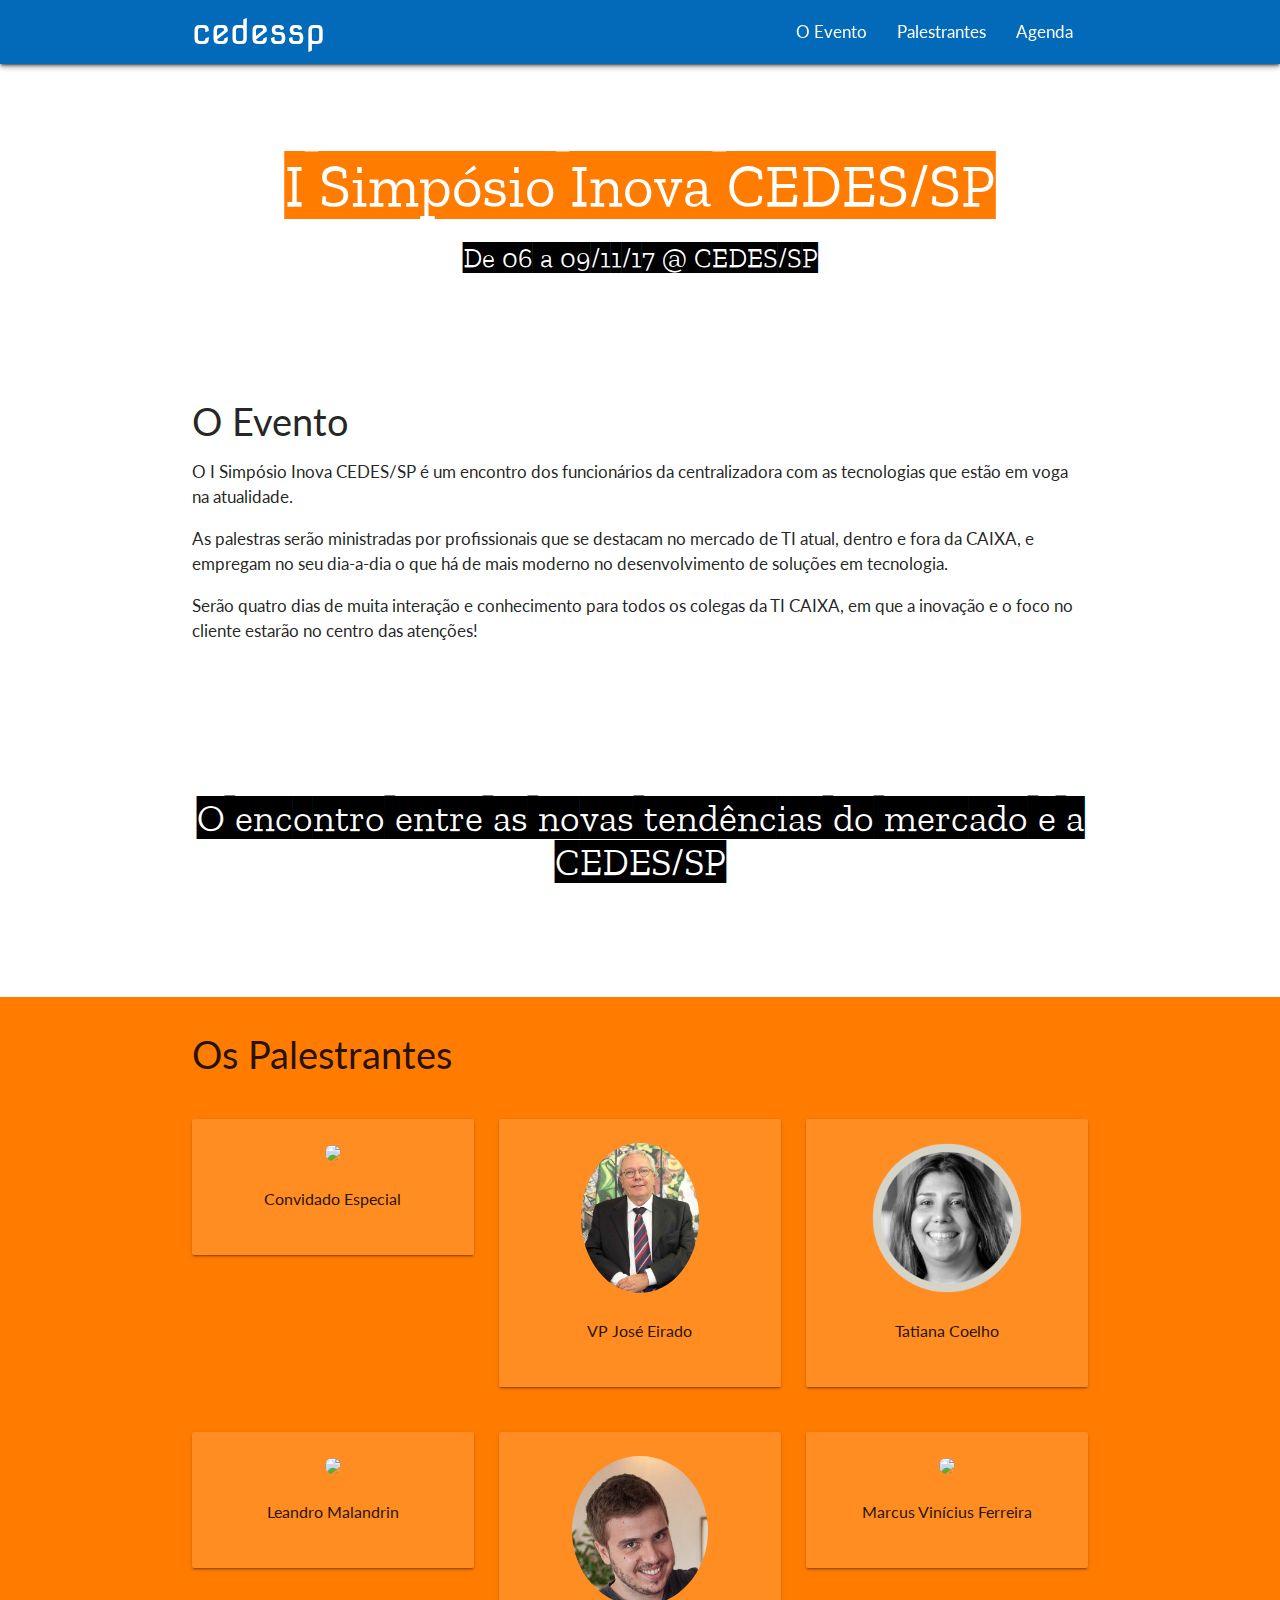
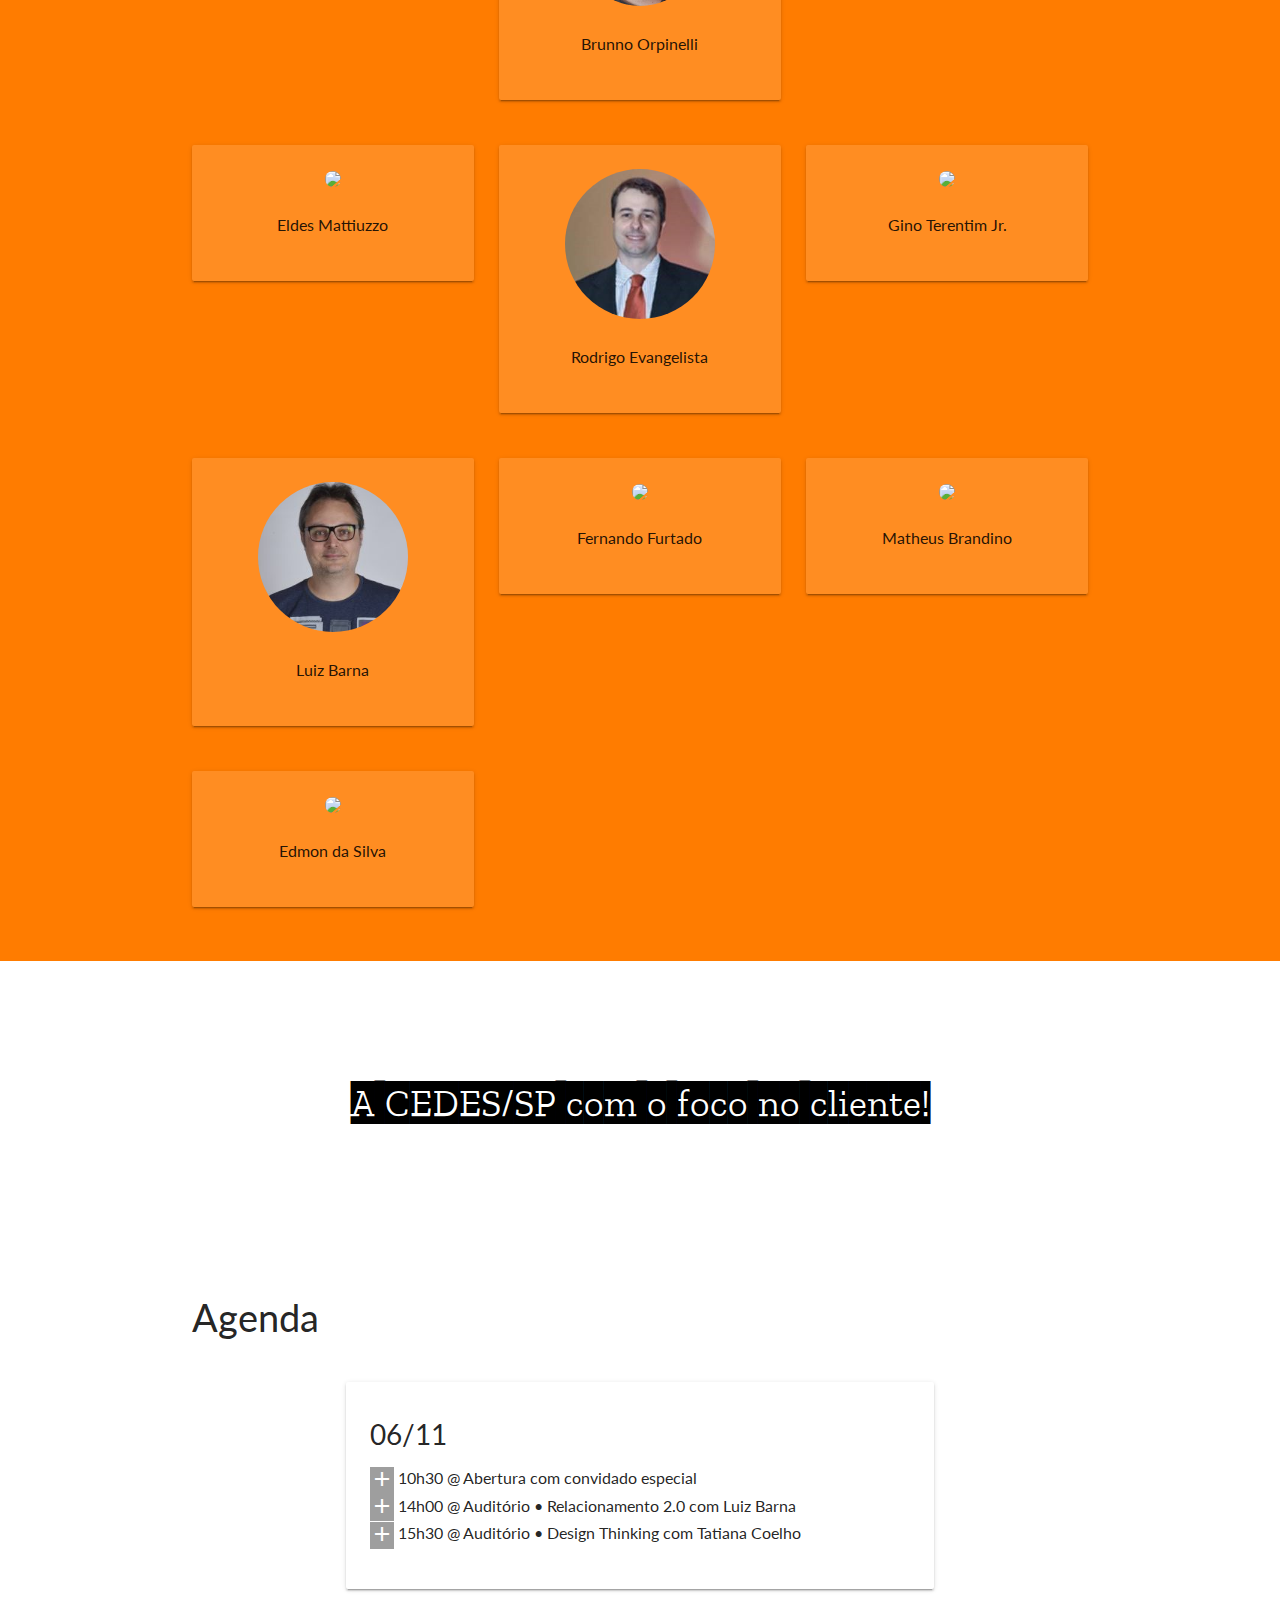
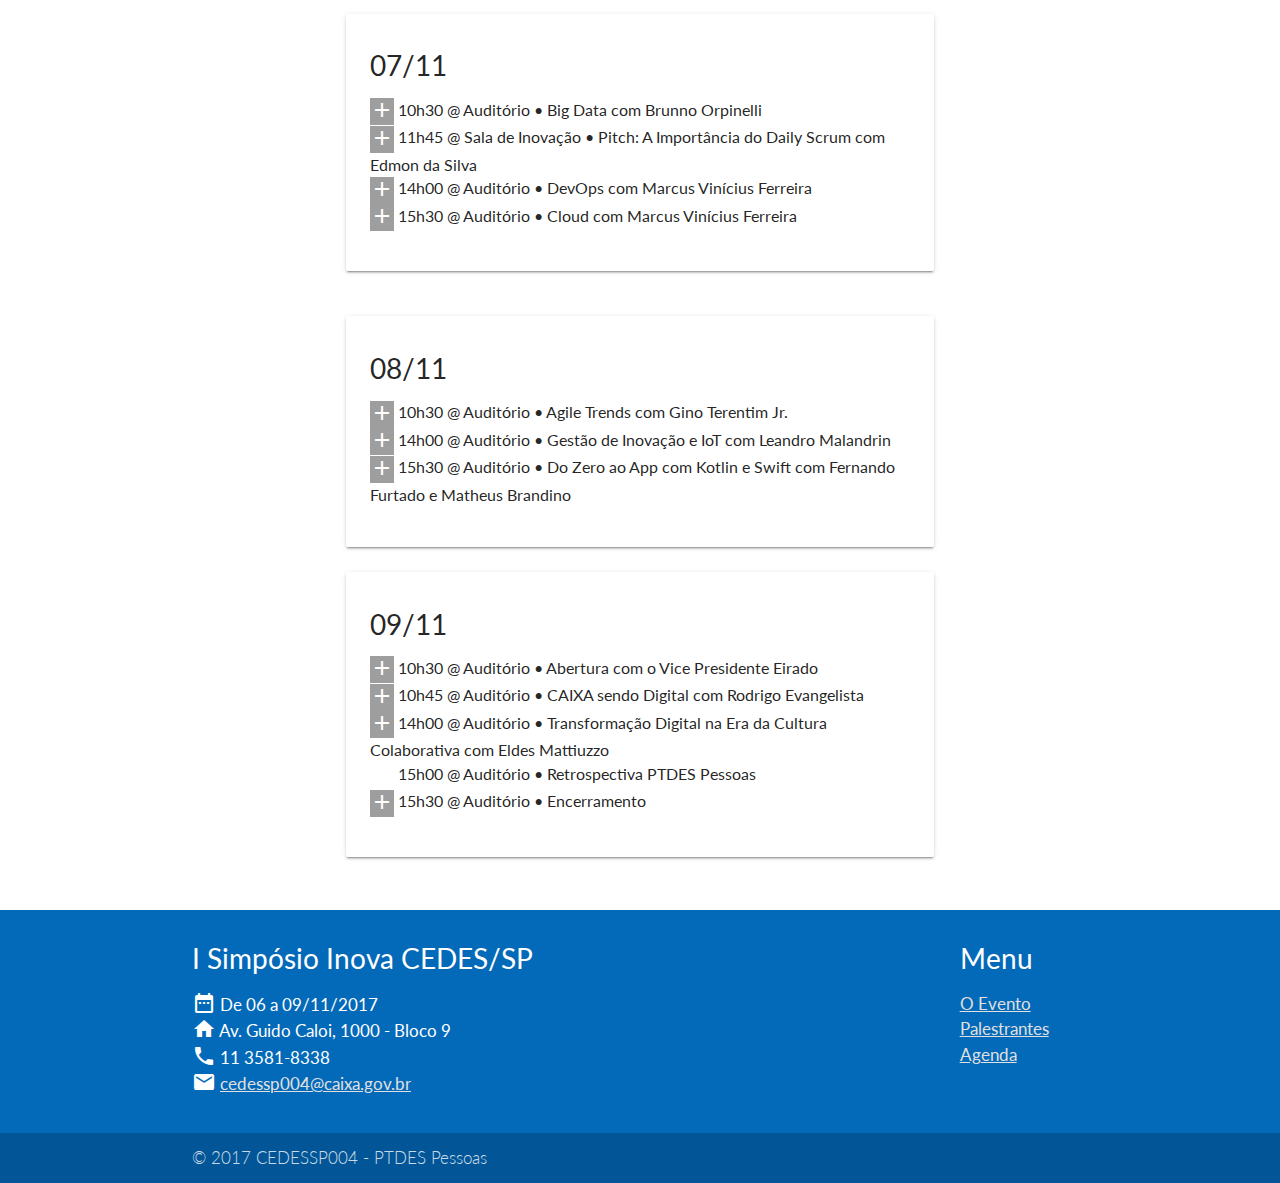
==== commit 0a2d836f: "Ajuste grid" ====
--- a/index.html
+++ b/index.html
@@ -11,6 +11,8 @@
       	<!--Import materialize.css-->
       	<link rel="stylesheet" href="css/materialize.min.css" media="screen,projection"/>
       	<link rel="stylesheet" href="css/main.css"/>
+      	<!-- Favicon -->
+      	<link rel="icon" type="image/png" href="favicon.ico">
 	</head>
 	<body>
 		<!-- Nav Top -->
@@ -80,11 +82,11 @@
 					</div>
 				</div>
 				<div class="row center">
-					<div class="col s12 m6 l3">
+					<div class="col s12 m4">
 						<div class="card-panel z-depth-1 laranja-caixa-claro">
 							<div class="row center">
 								<a href="#modal-convidado" class="modal-trigger">
-									<img src="img/convidado.png" class="circle responsive-img">
+									<img src="img/convidado.png" class="circle">
 								</a>						
 							</div>
 							<div class="row center">
@@ -92,11 +94,11 @@
 							</div>
 						</div>
 					</div>
-					<div class="col s12 m6 l3">
+					<div class="col s12 m4">
 						<div class="card-panel z-depth-1 laranja-caixa-claro">
 							<div class="row center">
 								<a href="#modal-vice-presidente" class="modal-trigger">
-									<img src="img/jose_eirado.jpg" class="circle responsive-img">
+									<img src="img/jose_eirado.jpg" class="circle">
 								</a>						
 							</div>
 							<div class="row center">
@@ -104,11 +106,11 @@
 							</div>
 						</div>
 					</div>
-					<div class="col s12 m6 l3">
+					<div class="col s12 m4">
 						<div class="card-panel z-depth-1 laranja-caixa-claro">
 							<div class="row center">
 								<a href="#modal-palestrante-0" class="modal-trigger">
-									<img src="img/tati_coelho.png" class="circle responsive-img">
+									<img src="img/tati_coelho.png" class="circle">
 								</a>						
 							</div>
 							<div class="row center">
@@ -116,11 +118,13 @@
 							</div>
 						</div>
 					</div>
-					<div class="col s12 m6 l3">
+				</div>
+				<div class="row center">
+					<div class="col s12 m4">
 						<div class="card-panel z-depth-1 laranja-caixa-claro">
 							<div class="row center">
 								<a href="#modal-palestrante-1" class="modal-trigger">
-									<img src="img/leandro_malandrin.png" class="circle responsive-img">
+									<img src="img/leandro_malandrin.png" class="circle">
 								</a>
 							</div>
 							<div class="row center">
@@ -128,13 +132,11 @@
 							</div>
 						</div>
 					</div>
-				</div>
-				<div class="row center">
-					<div class="col s12 m6 l3">
+					<div class="col s12 m4">
 						<div class="card-panel z-depth-1 laranja-caixa-claro">
 							<div class="row center">
 								<a href="#modal-palestrante-2" class="modal-trigger">
-									<img src="img/brunno_orpinelli.jpg" class="circle responsive-img">
+									<img src="img/brunno_orpinelli.jpg" class="circle">
 								</a>
 							</div>
 							<div class="row center">
@@ -142,11 +144,11 @@
 							</div>
 						</div>
 					</div>
-					<div class="col s12 m6 l3">
+					<div class="col s12 m4">
 						<div class="card-panel z-depth-1 laranja-caixa-claro">
 							<div class="row center">
 								<a href="#modal-palestrante-3" class="modal-trigger">
-									<img src="img/marcus_vinicius.png" class="circle responsive-img">
+									<img src="img/marcus_vinicius.png" class="circle">
 								</a>
 							</div>
 							<div class="row center">
@@ -154,11 +156,13 @@
 							</div>
 						</div>
 					</div>
-					<div class="col s12 m6 l3">
+				</div>
+				<div class="row center">
+					<div class="col s12 m4">
 						<div class="card-panel z-depth-1 laranja-caixa-claro">
 							<div class="row center">
 								<a href="#modal-palestrante-4" class="modal-trigger">
-									<img src="img/eldes_mattiuzzo.jpg" class="circle responsive-img">
+									<img src="img/eldes_mattiuzzo.jpg" class="circle">
 								</a>
 							</div>
 							<div class="row center">
@@ -166,11 +170,11 @@
 							</div>
 						</div>
 					</div>
-					<div class="col s12 m6 l3">
+					<div class="col s12 m4">
 						<div class="card-panel z-depth-1 laranja-caixa-claro">
 							<div class="row center">
 								<a href="#modal-palestrante-5" class="modal-trigger">
-									<img src="img/rodrigo_evangelista.jpg" class="circle responsive-img">
+									<img src="img/rodrigo_evangelista.jpg" class="circle">
 								</a>							
 							</div>
 							<div class="row center">
@@ -178,13 +182,11 @@
 							</div>
 						</div>
 					</div>	
-				</div>
-				<div class="row center">
-					<div class="col s12 m6 l3">
+					<div class="col s12 m4">
 						<div class="card-panel z-depth-1 laranja-caixa-claro">
 							<div class="row center">
 								<a href="#modal-palestrante-6" class="modal-trigger">
-									<img src="img/gino_terentim.png" class="circle responsive-img">
+									<img src="img/gino_terentim.png" class="circle">
 								</a>							
 							</div>
 							<div class="row center">
@@ -192,11 +194,13 @@
 							</div>
 						</div>
 					</div>
-					<div class="col s12 m6 l3">
+				</div>
+				<div class="row center">
+					<div class="col s12 m4">
 						<div class="card-panel z-depth-1 laranja-caixa-claro">
 							<div class="row center">
 								<a href="#modal-palestrante-7" class="modal-trigger">
-									<img src="img/luiz_barna.jpg" width="150px" class="circle responsive-img">
+									<img src="img/luiz_barna.jpg" class="circle">
 								</a>
 							</div>
 							<div class="row center">
@@ -204,11 +208,11 @@
 							</div>
 						</div>
 					</div>
-					<div class="col s12 m6 l3">
+					<div class="col s12 m4">
 						<div class="card-panel z-depth-1 laranja-caixa-claro">
 							<div class="row center">
 								<a href="#modal-palestrante-8" class="modal-trigger">
-									<img src="img/fernando_furtado.jpg" width="150px" class="circle responsive-img">
+									<img src="img/fernando_furtado.jpg" class="circle">
 								</a>
 							</div>
 							<div class="row center">
@@ -216,25 +220,25 @@
 							</div>
 						</div>
 					</div>
-					<div class="col s12 m6 l3">
+					<div class="col s12 m4">
 						<div class="card-panel z-depth-1 laranja-caixa-claro">
 							<div class="row center">
 								<a href="#modal-palestrante-9" class="modal-trigger">
-									<img src="img/matheus_brandino.jpg" width="150px" class="circle responsive-img">
+									<img src="img/matheus_brandino.jpg" class="circle">
 								</a>
 							</div>
 							<div class="row center">
 								<span>Matheus Brandino</span>
 							</div>
 						</div>
-					</div>	
-				</div>
-				<div class="row center">
-					<div class="col s12 m6 l3">
+					</div>
+				</div>
+				<div class="row center">
+					<div class="col s12 m4">
 						<div class="card-panel z-depth-1 laranja-caixa-claro">
 							<div class="row center">
 								<a href="#modal-palestrante-10" class="modal-trigger">
-									<img src="img/edmon_silva.jpg" width="150px" class="circle responsive-img">
+									<img src="img/edmon_silva.jpg" class="circle">
 								</a>
 							</div>
 							<div class="row center">
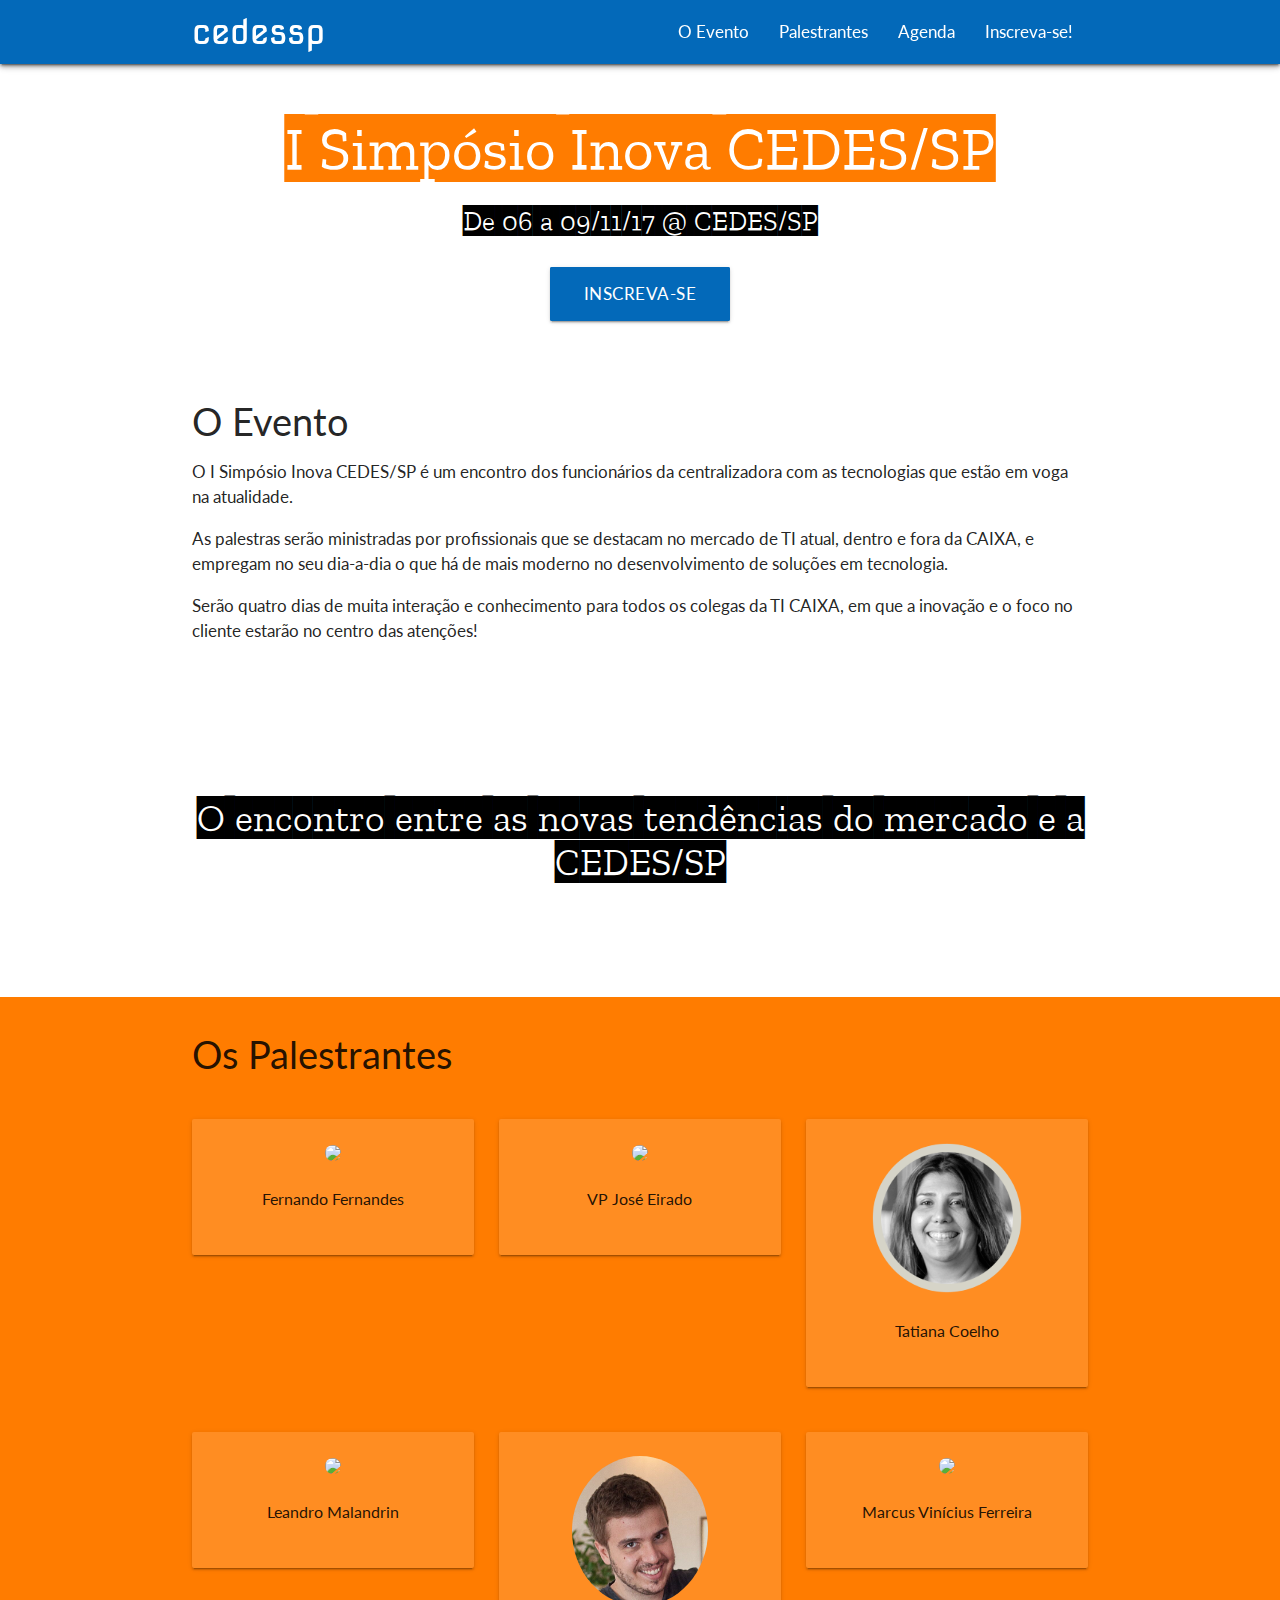
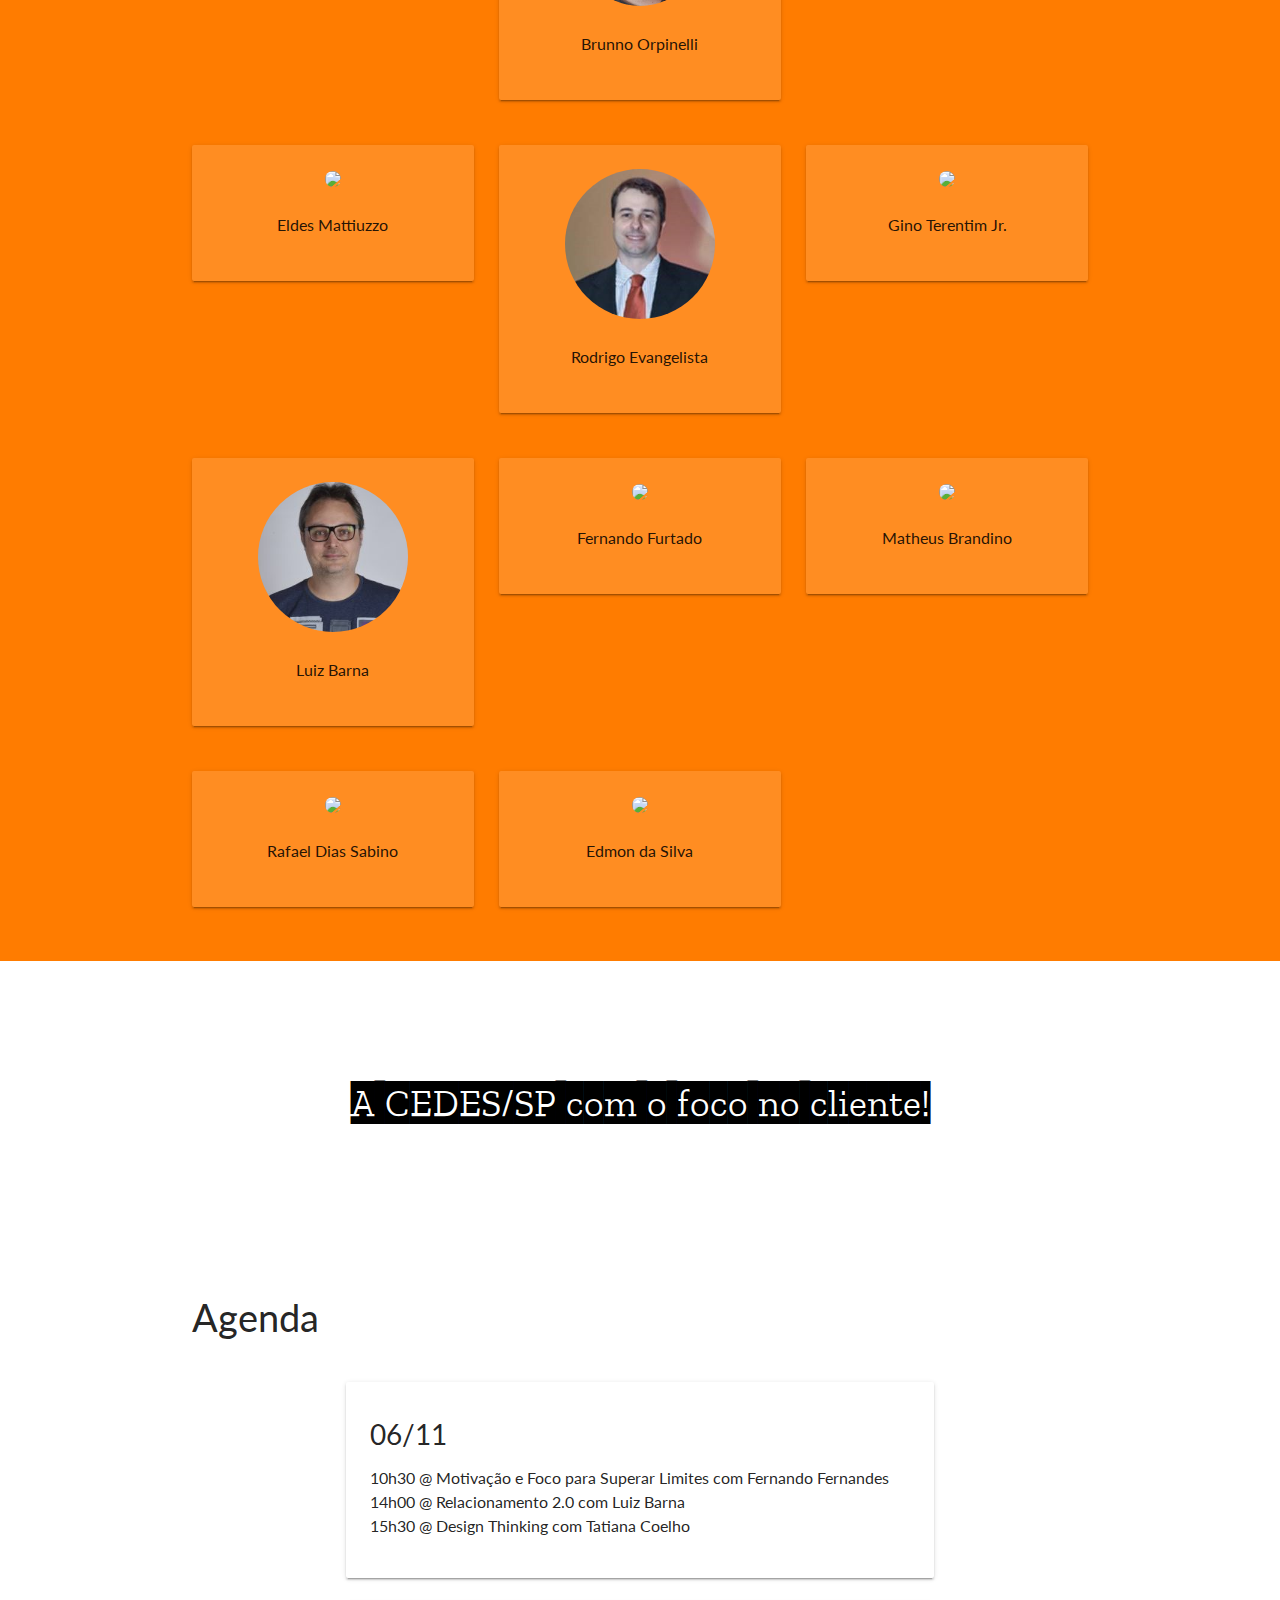
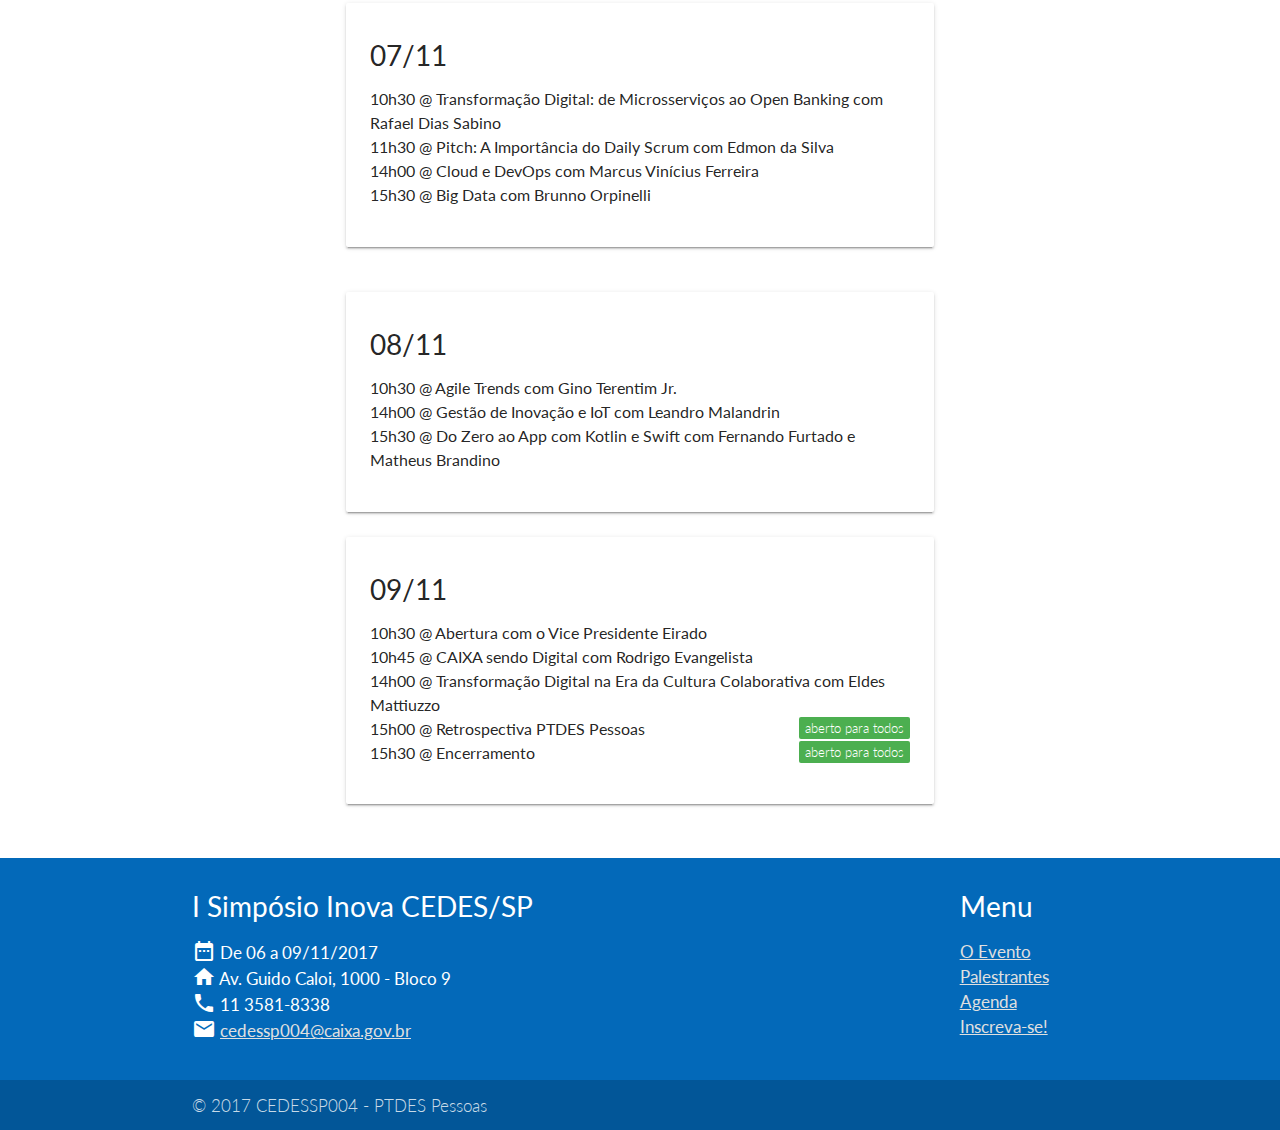
==== commit 01f37dd3: "Inclusão Fernando Fernandes, formulário" ====
--- a/index.html
+++ b/index.html
@@ -4,6 +4,7 @@
 		<meta http-equiv="X-UA-Compatible" content="IE=Edge" />
 		<meta charset="utf-8">
 		<meta name="viewport" content="width=device-width, initial-scale=1.0">
+		<meta name="theme-color" content="#0369b9" />
 		<title>I Simpósio Inova CEDES/SP</title>
 		<!--Import Google Icon Font-->
       	<link href="https://fonts.googleapis.com/icon?family=Material+Icons" rel="stylesheet">
@@ -20,17 +21,19 @@
 				<nav class="azul-caixa">
 					<div class="container">
 						<div class="nav-wrapper">
-							<a href="#!" class="brand-logo logo-face">cedessp</a>
+							<a href="#" class="brand-logo logo-face">cedessp</a>
 							<a href="#" data-activates="nav-mobile" class="button-collapse"><i class="material-icons">menu</i></a>
 							<ul class="right hide-on-med-and-down">
 								<li><a href="#evento">O Evento</a></li>
 								<li><a href="#palestrantes">Palestrantes</a></li>					
-								<li><a href="#agenda">Agenda</a></li>					
+								<li><a href="#agenda">Agenda</a></li>
+								<li><a href="https://novastecnologias.typeform.com/to/oxTl54" target="_blank">Inscreva-se!</a></li>				
 							</ul>					
 							<ul id="nav-mobile" class="side-nav">
 								<li><a href="#evento">O Evento</a></li>
 								<li><a href="#palestrantes">Palestrantes</a></li>				
-								<li><a href="#agenda">Agenda</a></li>				
+								<li><a href="#agenda">Agenda</a></li>
+								<li><a href="https://novastecnologias.typeform.com/to/oxTl54" target="_blank">Inscreva-se!</a></li>				
 							</ul>
 						</div>
 					</div>
@@ -44,9 +47,9 @@
 					<h4 class="title-face texto-laranja-caixa show-on-med-and-down hide-on-large-only"><span class="white">I Simpósio Inova CEDES/SP</span></h4>
 					<h5 class="title-face black-text"><span class="white">De 06 a 09/11/17 @ CEDES/SP</span></h5>
 				</div>
-				<!-- <div class="row center">
-					<a href="#" target="_blank" id="botao-increver" class="btn-large waves-effect waves-orange azul-caixa modal-trigger">Aguarde!!!</a>
-				</div> -->
+				<div class="row center">
+					<a href="https://novastecnologias.typeform.com/to/oxTl54" target="_blank" id="botao-increver" class="btn-large waves-effect waves-light azul-caixa modal-trigger pulse z-index-2">INSCREVA-SE</a>
+				</div>
 			</div>
 			<div class="parallax">
 				<img src="img/new_panamerica.png">
@@ -86,11 +89,11 @@
 						<div class="card-panel z-depth-1 laranja-caixa-claro">
 							<div class="row center">
 								<a href="#modal-convidado" class="modal-trigger">
-									<img src="img/convidado.png" class="circle">
+									<img src="img/fernando_fernandes.png" class="circle">
 								</a>						
 							</div>
 							<div class="row center">
-								<span>Convidado Especial</span>
+								<span>Fernando Fernandes</span>
 							</div>
 						</div>
 					</div>
@@ -98,7 +101,7 @@
 						<div class="card-panel z-depth-1 laranja-caixa-claro">
 							<div class="row center">
 								<a href="#modal-vice-presidente" class="modal-trigger">
-									<img src="img/jose_eirado.jpg" class="circle">
+									<img src="img/jose_eirado.png" class="circle">
 								</a>						
 							</div>
 							<div class="row center">
@@ -238,6 +241,18 @@
 						<div class="card-panel z-depth-1 laranja-caixa-claro">
 							<div class="row center">
 								<a href="#modal-palestrante-10" class="modal-trigger">
+									<img src="img/rafael_sabino.png" class="circle">
+								</a>
+							</div>
+							<div class="row center">
+								<span>Rafael Dias Sabino</span>
+							</div>
+						</div>
+					</div>
+					<div class="col s12 m4">
+						<div class="card-panel z-depth-1 laranja-caixa-claro">
+							<div class="row center">
+								<a href="#modal-palestrante-11" class="modal-trigger">
 									<img src="img/edmon_silva.jpg" class="circle">
 								</a>
 							</div>
@@ -272,10 +287,9 @@
 						<div class="card-panel z-depth-1 white">
 							<h5>06/11</h5>
 							<ul>
-								<li><a class="waves-effect waves-light btn-small grey white-text tooltipped" data-position="top" data-delay="50" data-tooltip="Aguarde!!!"><i class="material-icons">add</i></a> 10h30 @ Abertura com convidado especial
-								</li>
-								<li><a class="waves-effect waves-light btn-small grey white-text tooltipped" data-position="top" data-delay="50" data-tooltip="Aguarde!!!"><i class="material-icons">add</i></a> 14h00 @ Auditório &bull; Relacionamento 2.0 com Luiz Barna</li>
-								<li><a class="waves-effect waves-light btn-small grey white-text tooltipped" data-position="top" data-delay="50" data-tooltip="Aguarde!!!"><i class="material-icons">add</i></a> 15h30 @ Auditório &bull; Design Thinking com Tatiana Coelho</li>
+								<li>10h30 @ Motivação e Foco para Superar Limites com Fernando Fernandes</li>
+								<li>14h00 @ Relacionamento 2.0 com Luiz Barna</li>
+								<li>15h30 @ Design Thinking com Tatiana Coelho</li>
 							</ul>
 						</div>
 					</div>
@@ -283,10 +297,10 @@
 						<div class="card-panel z-depth-1 white">
 							<h5>07/11</h5>
 							<ul>
-								<li><a class="waves-effect waves-light btn-small grey white-text tooltipped" data-position="top" data-delay="50" data-tooltip="Aguarde!!!"><i class="material-icons">add</i></a> 10h30 @ Auditório &bull; Big Data com Brunno Orpinelli</li>
-								<li><a class="waves-effect waves-light btn-small grey white-text tooltipped" data-position="top" data-delay="50" data-tooltip="Aguarde!!!"><i class="material-icons">add</i></a> 11h45 @ Sala de Inovação &bull; Pitch: A Importância do Daily Scrum com Edmon da Silva</li>
-								<li><a class="waves-effect waves-light btn-small grey white-text tooltipped" data-position="top" data-delay="50" data-tooltip="Aguarde!!!"><i class="material-icons">add</i></a> 14h00 @ Auditório &bull; DevOps com Marcus Vinícius Ferreira</li>
-								<li><a class="waves-effect waves-light btn-small grey white-text tooltipped" data-position="top" data-delay="50" data-tooltip="Aguarde!!!"><i class="material-icons">add</i></a> 15h30 @ Auditório &bull; Cloud com Marcus Vinícius Ferreira</li>
+								<li>10h30 @ Transformação Digital: de Microsserviços ao Open Banking com Rafael Dias Sabino</li>
+								<li>11h30 @ Pitch: A Importância do Daily Scrum com Edmon da Silva</li>
+								<li>14h00 @ Cloud e DevOps com Marcus Vinícius Ferreira</li>
+								<li>15h30 @ Big Data com Brunno Orpinelli</li>
 							</ul>
 						</div>
 					</div>
@@ -296,10 +310,9 @@
 						<div class="card-panel z-depth-1 white">
 							<h5>08/11</h5>
 							<ul>
-								<li><a class="waves-effect waves-light btn-small grey white-text tooltipped" data-position="top" data-delay="50" data-tooltip="Aguarde!!!"><i class="material-icons">add</i></a> 10h30 @ Auditório &bull; Agile Trends com Gino Terentim Jr.</li>
-								<li><a class="waves-effect waves-light btn-small grey white-text tooltipped" data-position="top" data-delay="50" data-tooltip="Aguarde!!!"><i class="material-icons">add</i></a> 14h00 @ Auditório &bull; Gestão de Inovação e IoT com Leandro Malandrin</li>
-								<!-- <li><a class="waves-effect waves-light btn-small grey white-text tooltipped" data-position="top" data-delay="50" data-tooltip="Aguarde!!!"><i class="material-icons">add</i></a> 15h00 @ Sala de Inovação &bull; Tema a Definir</li> -->
-								<li><a class="waves-effect waves-light btn-small grey white-text tooltipped" data-position="top" data-delay="50" data-tooltip="Aguarde!!!"><i class="material-icons">add</i></a> 15h30 @ Auditório &bull; Do Zero ao App com Kotlin e Swift com Fernando Furtado e Matheus Brandino</li>
+								<li>10h30 @ Agile Trends com Gino Terentim Jr.</li>
+								<li>14h00 @ Gestão de Inovação e IoT com Leandro Malandrin</li>
+								<li>15h30 @ Do Zero ao App com Kotlin e Swift com Fernando Furtado e Matheus Brandino</li>
 							</ul>
 						</div>
 					</div>
@@ -307,11 +320,11 @@
 						<div class="card-panel z-depth-1 white">
 							<h5>09/11</h5>
 							<ul>
-								<li><a class="waves-effect waves-light btn-small grey white-text tooltipped" data-position="top" data-delay="50" data-tooltip="Aguarde!!!"><i class="material-icons">add</i></a> 10h30 @ Auditório &bull; Abertura com o Vice Presidente Eirado</li>
-								<li><a class="waves-effect waves-light btn-small grey white-text tooltipped" data-position="top" data-delay="50" data-tooltip="Aguarde!!!"><i class="material-icons">add</i></a> 10h45 @ Auditório &bull; CAIXA sendo Digital com Rodrigo Evangelista</li>
-								<li><a class="waves-effect waves-light btn-small grey white-text tooltipped" data-position="top" data-delay="50" data-tooltip="Aguarde!!!"><i class="material-icons">add</i></a> 14h00 @ Auditório &bull; Transformação Digital na Era da Cultura Colaborativa com Eldes Mattiuzzo</li>
-								<li><a class="waves-effect waves-light btn-small white-text disabled"><i class="material-icons">add</i></a> 15h00 @ Auditório &bull; Retrospectiva PTDES Pessoas</li>
-								<li><a class="waves-effect waves-light btn-small grey white-text tooltipped" data-position="top" data-delay="50" data-tooltip="Aguarde!!!"><i class="material-icons">add</i></a> 15h30 @ Auditório &bull; Encerramento</li>
+								<li>10h30 @ Abertura com o Vice Presidente Eirado</li>
+								<li>10h45 @ CAIXA sendo Digital com Rodrigo Evangelista</li>
+								<li>14h00 @ Transformação Digital na Era da Cultura Colaborativa com Eldes Mattiuzzo</li>
+								<li>15h00 @ Retrospectiva PTDES Pessoas <span class="new badge green" data-badge-caption="aberto para todos"></span></li>
+								<li>15h30 @ Encerramento <span class="new badge green" data-badge-caption="aberto para todos"></span></li>
 							</ul>
 						</div>
 					</div>
@@ -337,6 +350,7 @@
 							<li><a href="#evento" class="grey-text text-lighten-2">O Evento</a></li>
 							<li><a href="#palestrantes" class="grey-text text-lighten-2">Palestrantes</a></li>			
 							<li><a href="#agenda" class="grey-text text-lighten-2">Agenda</a></li>			
+							<li><a href="https://novastecnologias.typeform.com/to/oxTl54" target="_blank" class="grey-text text-lighten-2">Inscreva-se!</a></li>			
 						</ul>
 					</div>
 				</div>
@@ -350,8 +364,9 @@
 		<div id="modal-convidado" class="modal">
 			<div class="modal-content">
 				<span class="modal-close-button"><a href="#!" class="modal-action modal-close"><i class="material-icons">close</i></a></span>
-				<h5>Convidado Especial</h5>
-				<p>Nosso Convidado Especial é um atleta paraolímpico patrocinado pela CAIXA...</p>
+				<h5>Fernando Fernandes</h5>
+				<h6>Motivação e Foco para Superar Limites</h6>
+				<p>Tetracampeão Mundial, Tricampeão Pan-Americano, Tetracampeão Sul-Americano e Tetracampeão Brasileiro de paracanoagem. Personagem do quadro Desafio sem Limite do Esporte Espetacular. Ex-Modelo Internacional.</p>
 			</div>
 		</div>
 		<div id="modal-vice-presidente" class="modal">
@@ -442,6 +457,14 @@
 			</div>
 		</div>
 		<div id="modal-palestrante-10" class="modal">
+			<div class="modal-content">
+				<span class="modal-close-button"><a href="#!" class="modal-action modal-close"><i class="material-icons">close</i></a></span>
+				<h5>Rafael Dias Sabino, CAIXA</h5>
+				<h6>Transformação Digital: de Microsserviços ao Open Banking</h6>
+				<p>Formado em Engenharia de Computação na Escola de Engenharia Mauá, com Pós Graduação em Engenharia de Software. Atua há 10 anos na TI da CAIXA, já tendo trabalhado nos segmentos Sociais, Telesserviços , Internet Banking, Cobrança Bancária, entre outros. Há três anos é Coordenador da equipe de Barramento de Serviços da CEDES/SP, com foco na disponibilização de novos serviços, estudo de novas funcionalidades das ferramentas de desenvolvimento, e na estruturação e implantação do processo de Governança SOA na CAIXA. Além destas atividades, também coordena os projetos de APIs e de Modernização de Arquitetura de Canais da CEDES/SP.</p>
+			</div>
+		</div>
+		<div id="modal-palestrante-11" class="modal">
 			<div class="modal-content">
 				<span class="modal-close-button"><a href="#!" class="modal-action modal-close"><i class="material-icons">close</i></a></span>
 				<h5>Edmon da Silva, CAIXA</h5>
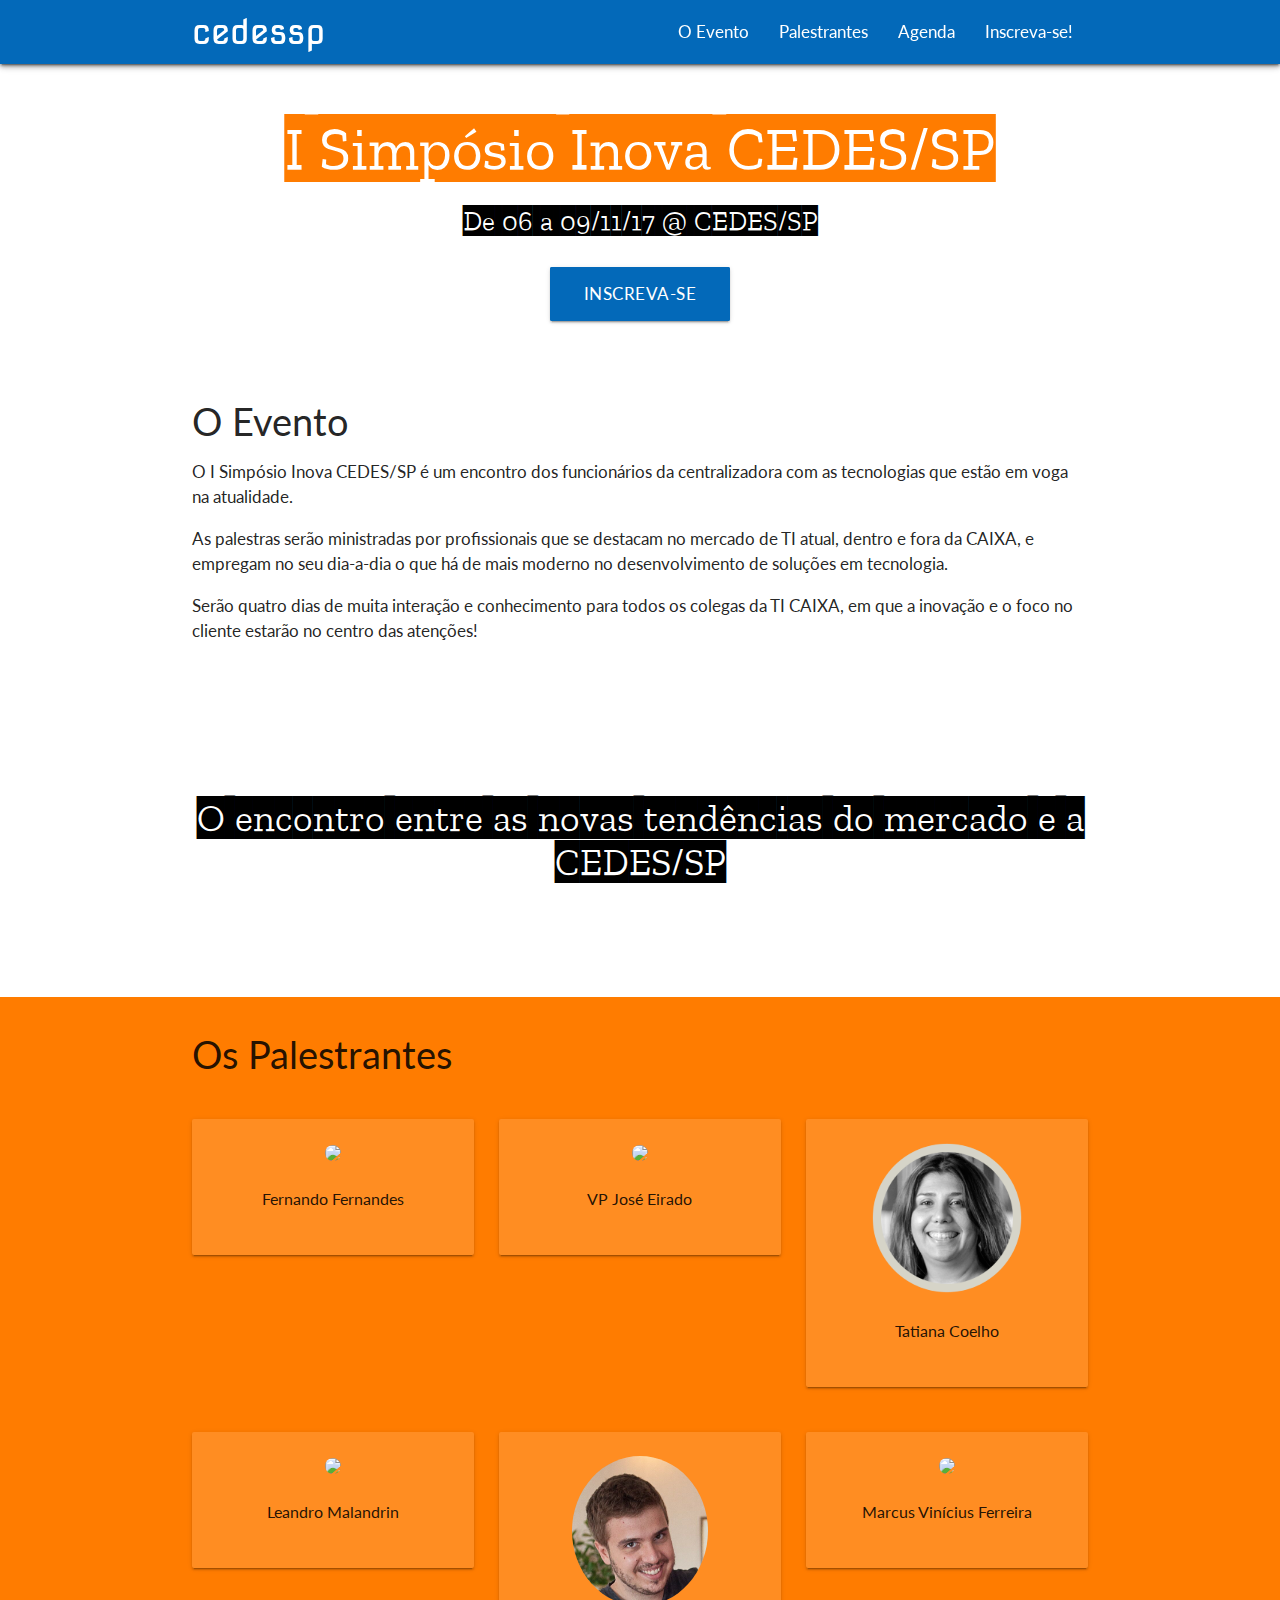
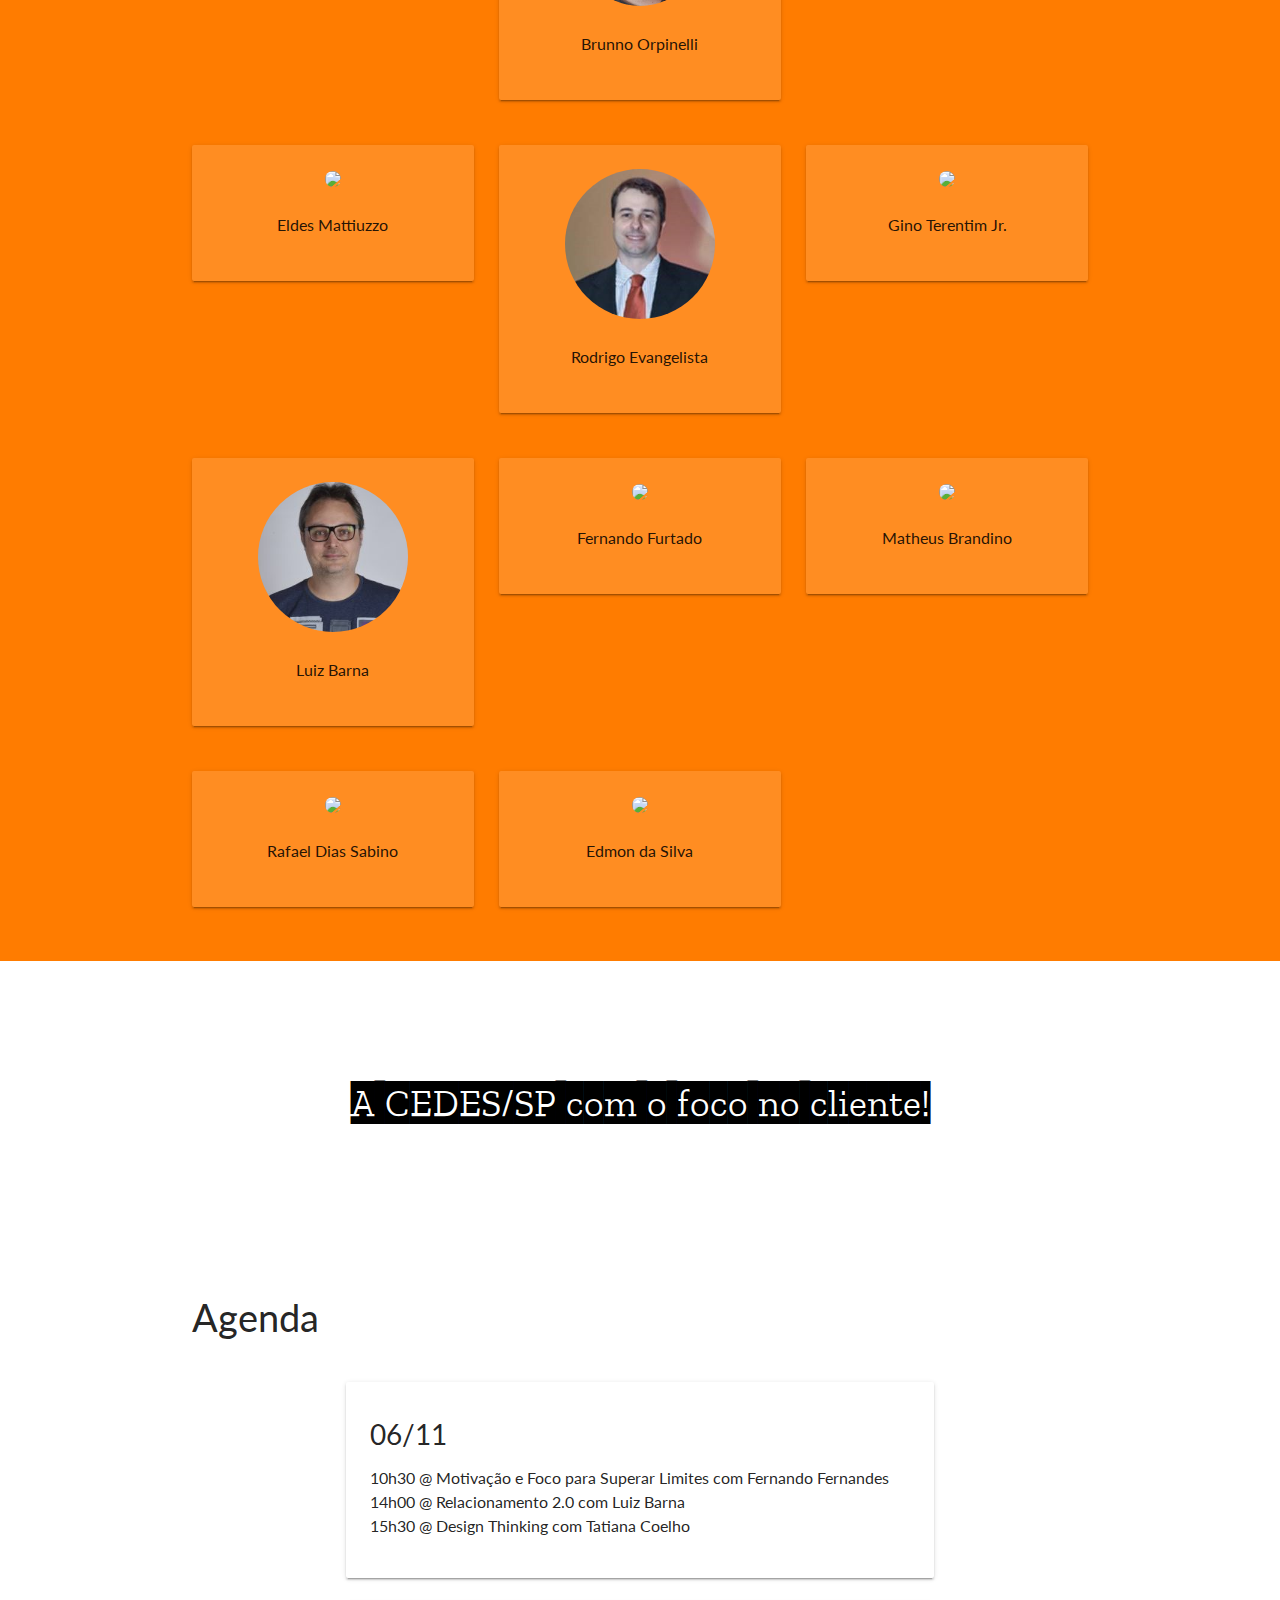
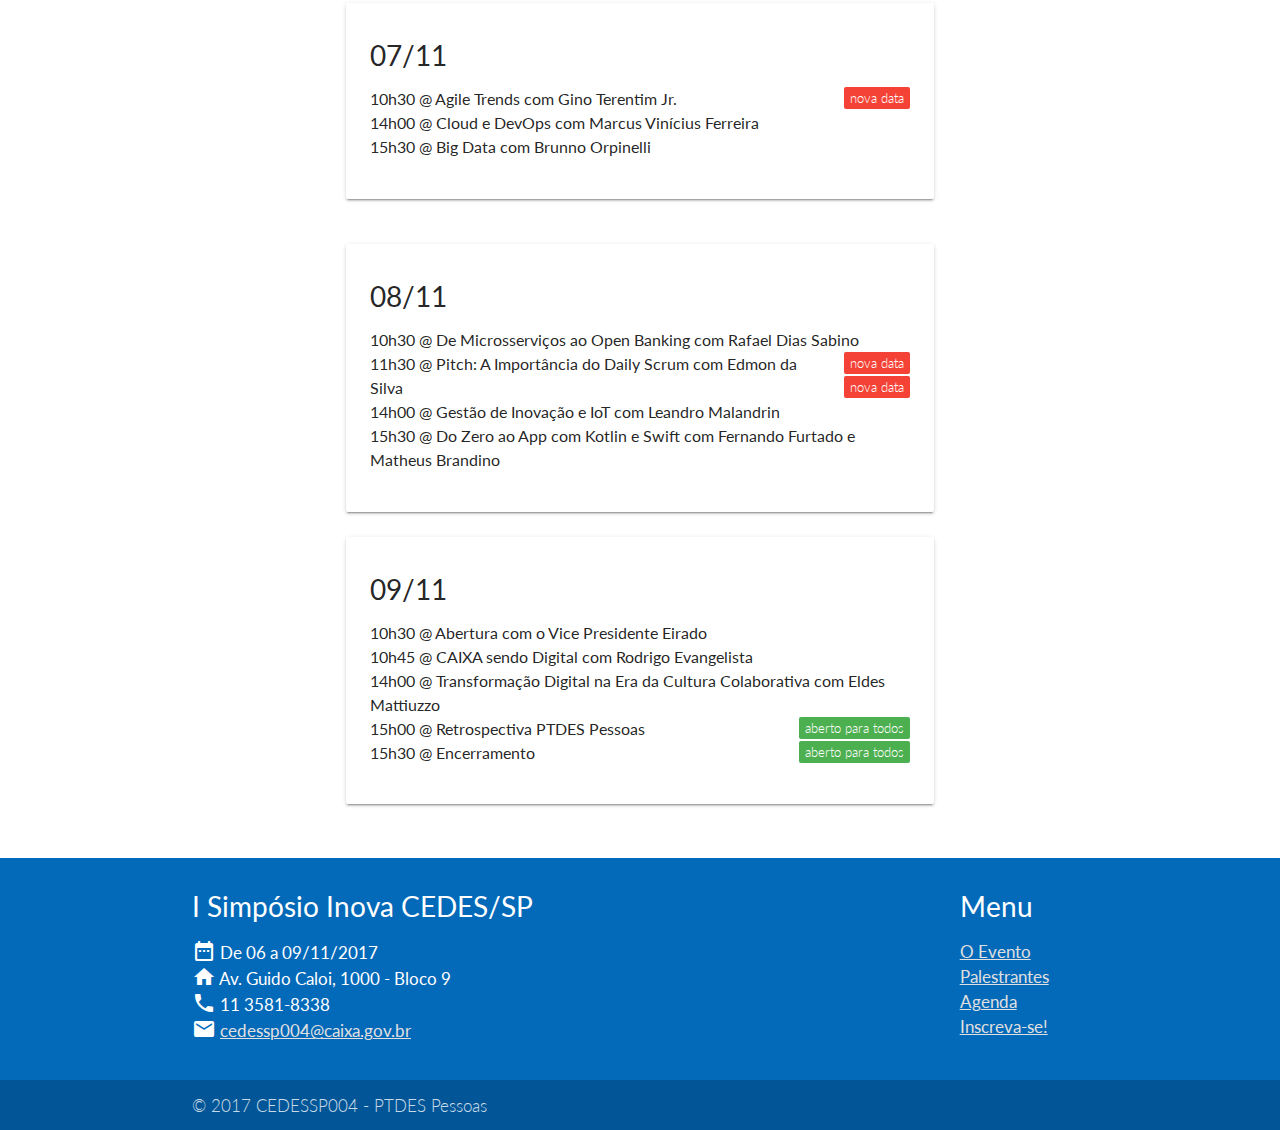
==== commit 7a80d852: "Alteração de datas" ====
--- a/index.html
+++ b/index.html
@@ -297,8 +297,7 @@
 						<div class="card-panel z-depth-1 white">
 							<h5>07/11</h5>
 							<ul>
-								<li>10h30 @ Transformação Digital: de Microsserviços ao Open Banking com Rafael Dias Sabino</li>
-								<li>11h30 @ Pitch: A Importância do Daily Scrum com Edmon da Silva</li>
+								<li>10h30 @ Agile Trends com Gino Terentim Jr. <span class="new badge red" data-badge-caption="nova data"></span></li>
 								<li>14h00 @ Cloud e DevOps com Marcus Vinícius Ferreira</li>
 								<li>15h30 @ Big Data com Brunno Orpinelli</li>
 							</ul>
@@ -310,7 +309,8 @@
 						<div class="card-panel z-depth-1 white">
 							<h5>08/11</h5>
 							<ul>
-								<li>10h30 @ Agile Trends com Gino Terentim Jr.</li>
+								<li>10h30 @ De Microsserviços ao Open Banking com Rafael Dias Sabino <span class="new badge red" data-badge-caption="nova data"></span></li>
+								<li>11h30 @ Pitch: A Importância do Daily Scrum com Edmon da Silva <span class="new badge red" data-badge-caption="nova data"></span></li>
 								<li>14h00 @ Gestão de Inovação e IoT com Leandro Malandrin</li>
 								<li>15h30 @ Do Zero ao App com Kotlin e Swift com Fernando Furtado e Matheus Brandino</li>
 							</ul>
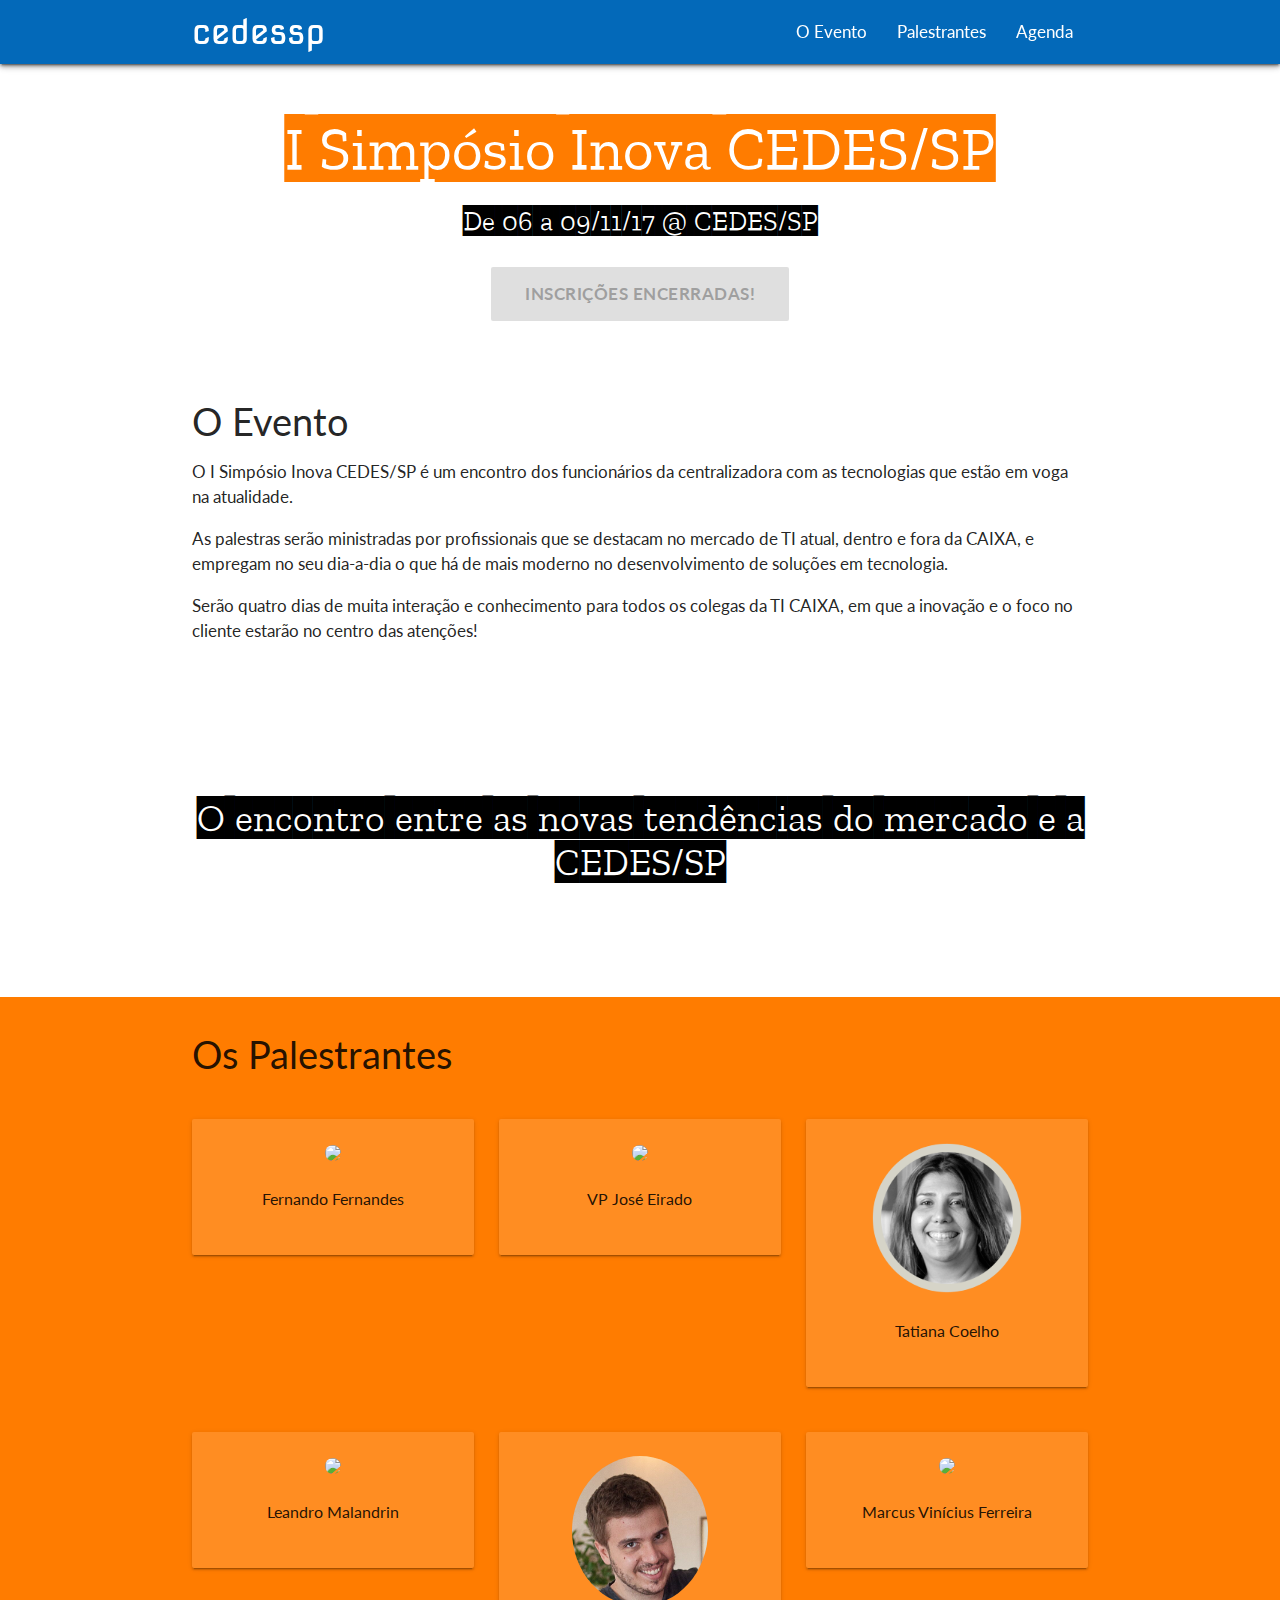
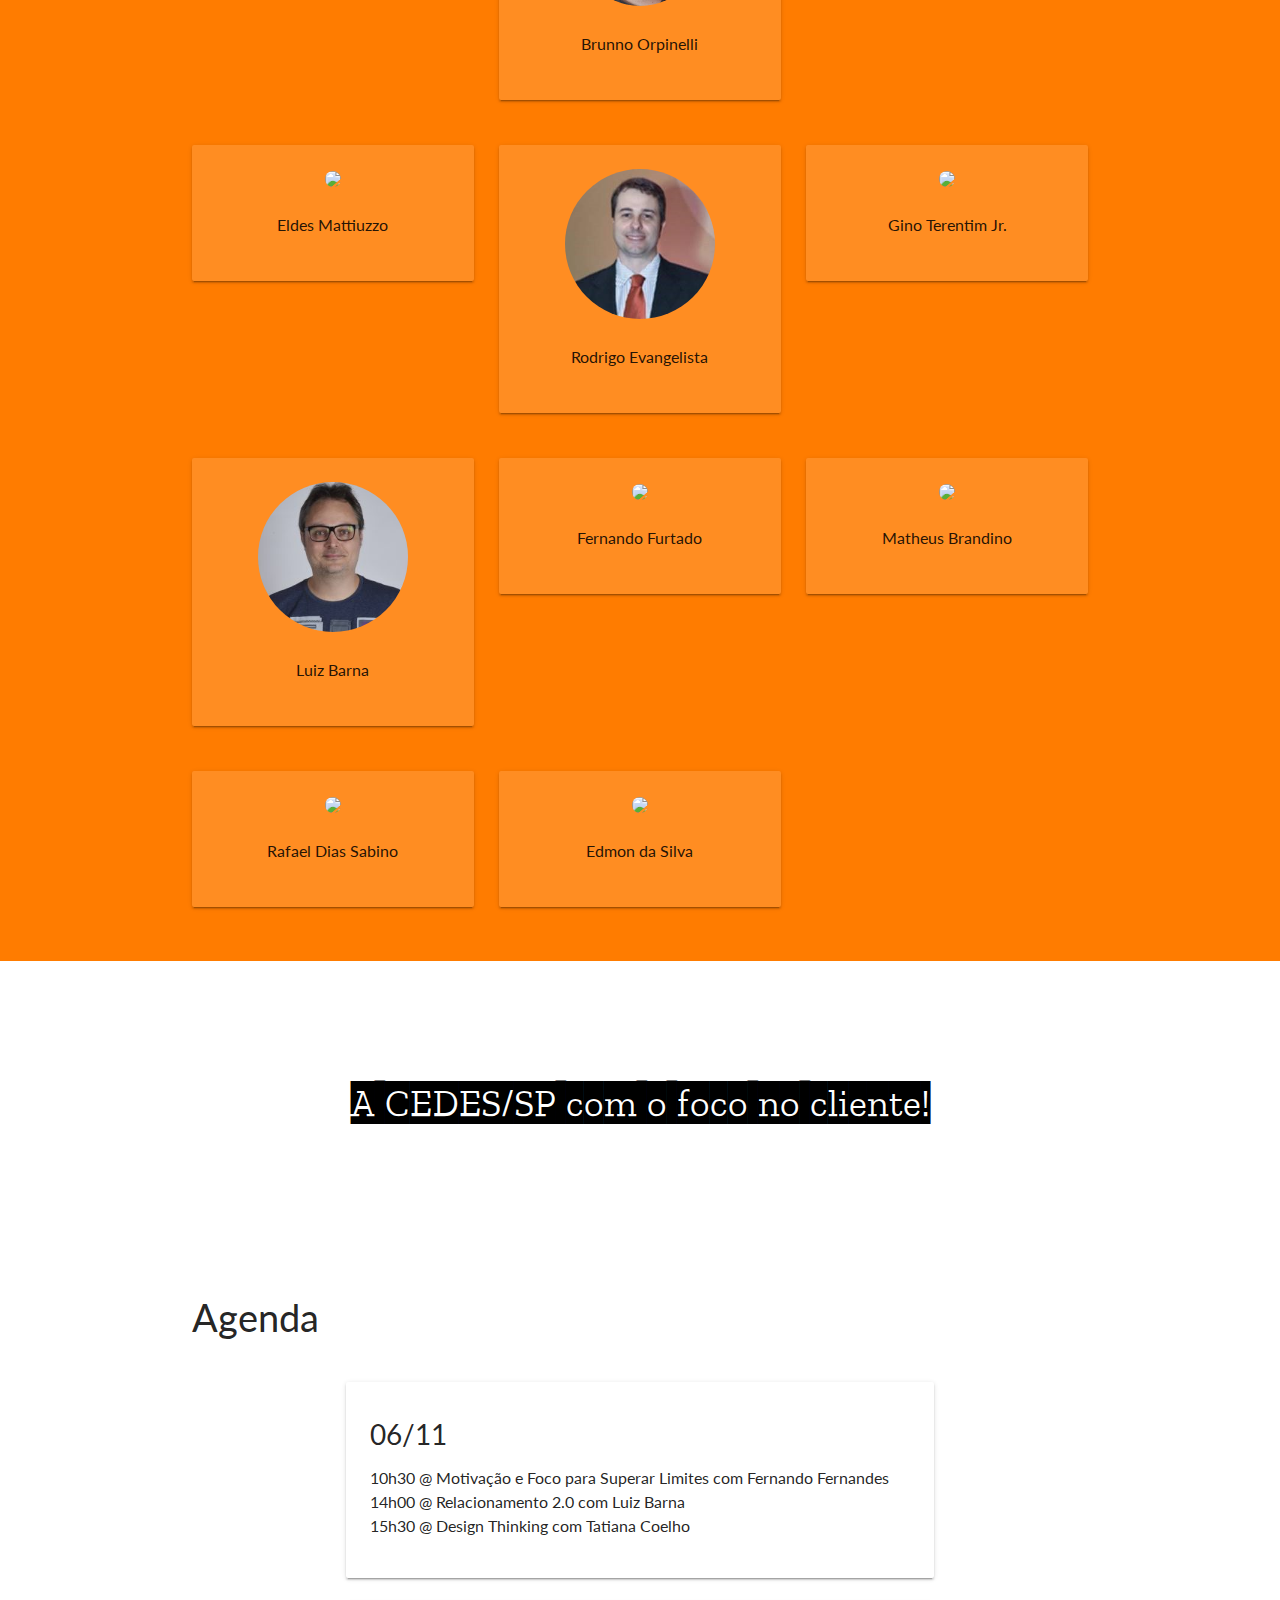
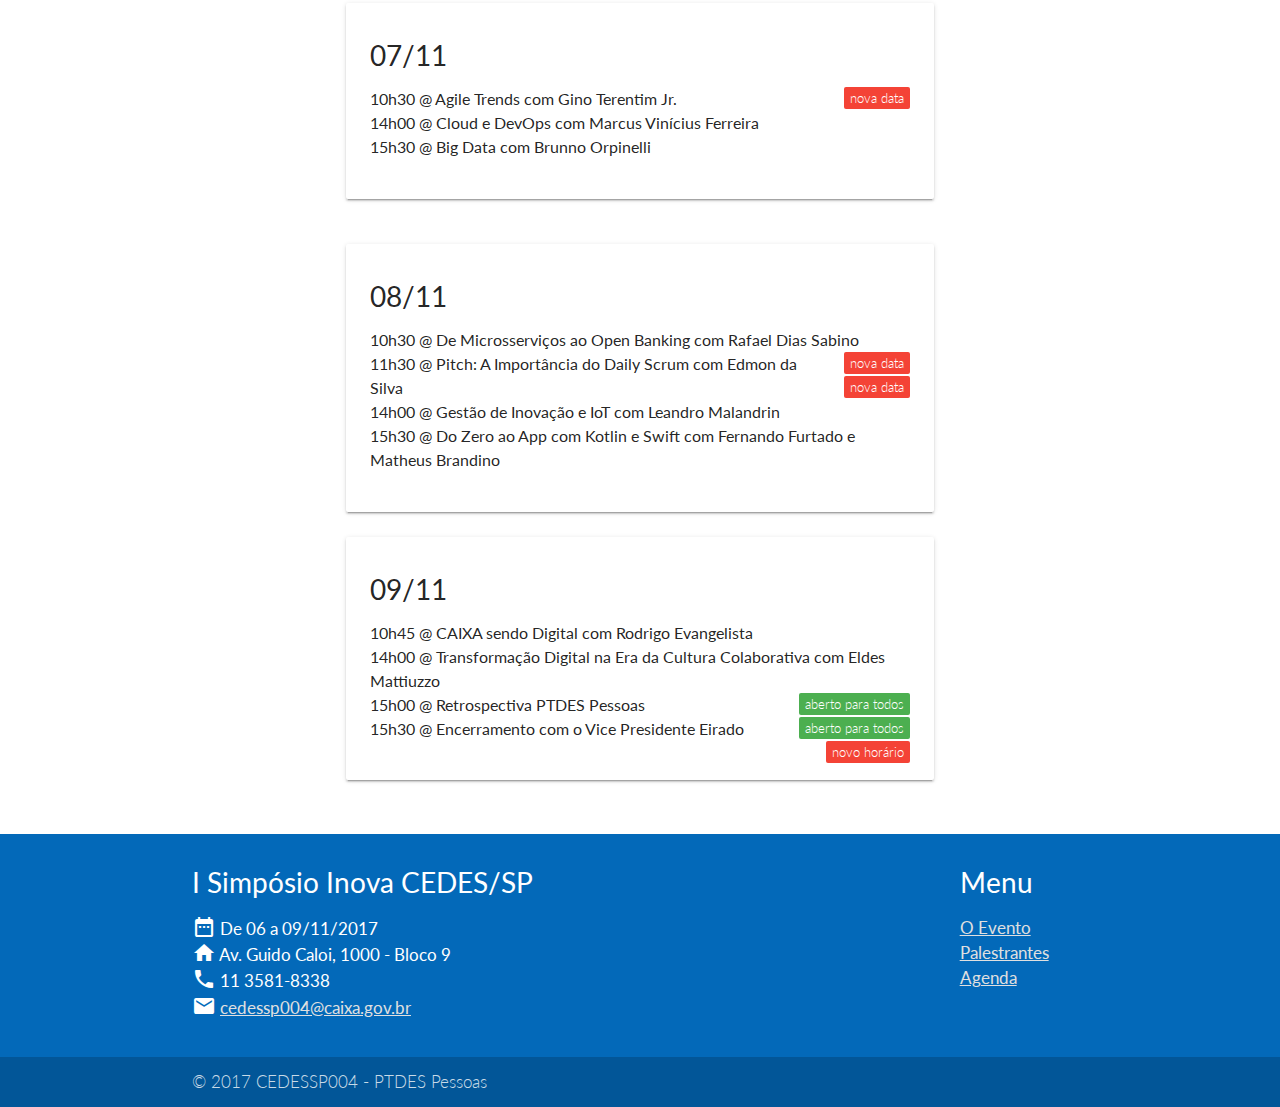
==== commit e6e5d9e5: "Encerramento das inscrições" ====
--- a/index.html
+++ b/index.html
@@ -26,14 +26,12 @@
 							<ul class="right hide-on-med-and-down">
 								<li><a href="#evento">O Evento</a></li>
 								<li><a href="#palestrantes">Palestrantes</a></li>					
-								<li><a href="#agenda">Agenda</a></li>
-								<li><a href="https://novastecnologias.typeform.com/to/oxTl54" target="_blank">Inscreva-se!</a></li>				
+								<li><a href="#agenda">Agenda</a></li>				
 							</ul>					
 							<ul id="nav-mobile" class="side-nav">
 								<li><a href="#evento">O Evento</a></li>
 								<li><a href="#palestrantes">Palestrantes</a></li>				
-								<li><a href="#agenda">Agenda</a></li>
-								<li><a href="https://novastecnologias.typeform.com/to/oxTl54" target="_blank">Inscreva-se!</a></li>				
+								<li><a href="#agenda">Agenda</a></li>			
 							</ul>
 						</div>
 					</div>
@@ -48,7 +46,7 @@
 					<h5 class="title-face black-text"><span class="white">De 06 a 09/11/17 @ CEDES/SP</span></h5>
 				</div>
 				<div class="row center">
-					<a href="https://novastecnologias.typeform.com/to/oxTl54" target="_blank" id="botao-increver" class="btn-large waves-effect waves-light azul-caixa modal-trigger pulse z-index-2">INSCREVA-SE</a>
+					<a href="#" id="botao-increver" class="btn-large disabled z-index-2"><b>INSCRIÇÕES ENCERRADAS!</b></a>
 				</div>
 			</div>
 			<div class="parallax">
@@ -320,11 +318,10 @@
 						<div class="card-panel z-depth-1 white">
 							<h5>09/11</h5>
 							<ul>
-								<li>10h30 @ Abertura com o Vice Presidente Eirado</li>
 								<li>10h45 @ CAIXA sendo Digital com Rodrigo Evangelista</li>
 								<li>14h00 @ Transformação Digital na Era da Cultura Colaborativa com Eldes Mattiuzzo</li>
 								<li>15h00 @ Retrospectiva PTDES Pessoas <span class="new badge green" data-badge-caption="aberto para todos"></span></li>
-								<li>15h30 @ Encerramento <span class="new badge green" data-badge-caption="aberto para todos"></span></li>
+								<li>15h30 @ Encerramento com o Vice Presidente Eirado  <span class="new badge green" data-badge-caption="aberto para todos"></span> <span class="new badge red" data-badge-caption="novo horário"></span></li>
 							</ul>
 						</div>
 					</div>
@@ -350,7 +347,6 @@
 							<li><a href="#evento" class="grey-text text-lighten-2">O Evento</a></li>
 							<li><a href="#palestrantes" class="grey-text text-lighten-2">Palestrantes</a></li>			
 							<li><a href="#agenda" class="grey-text text-lighten-2">Agenda</a></li>			
-							<li><a href="https://novastecnologias.typeform.com/to/oxTl54" target="_blank" class="grey-text text-lighten-2">Inscreva-se!</a></li>			
 						</ul>
 					</div>
 				</div>
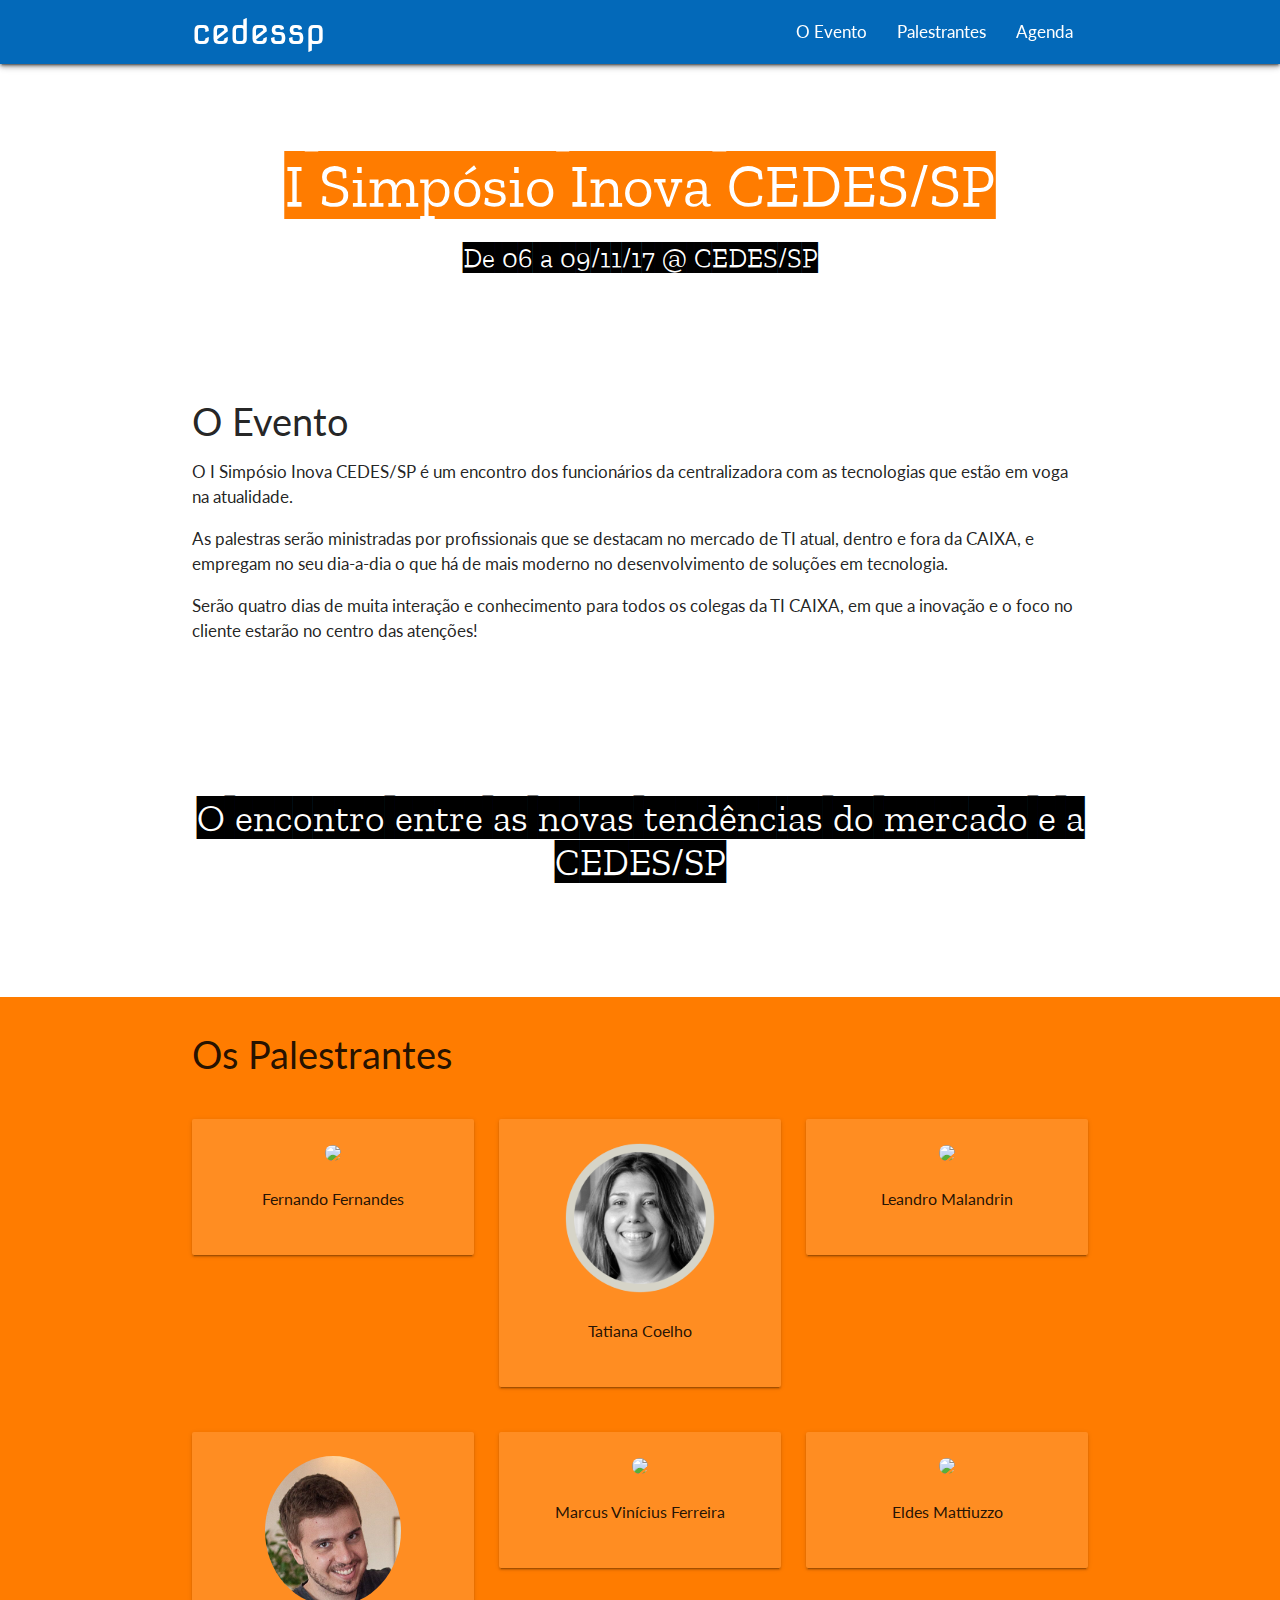
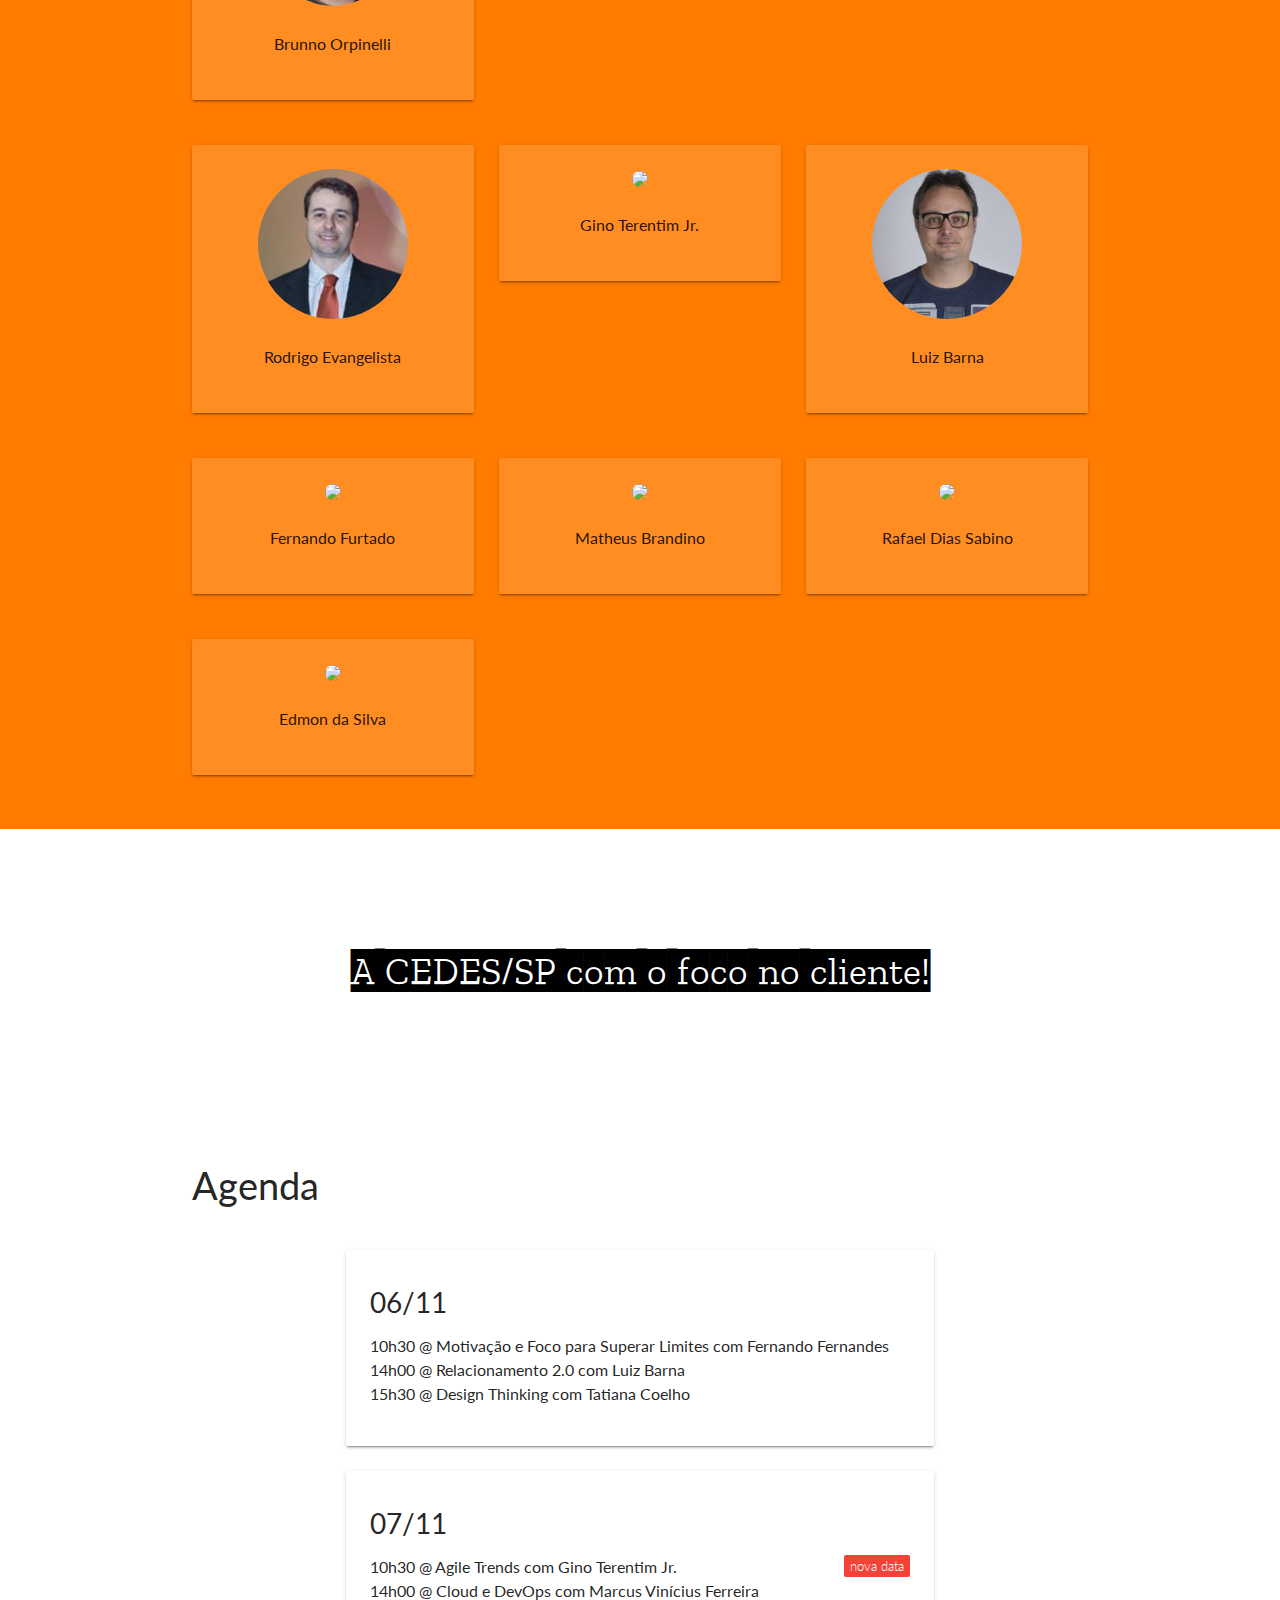
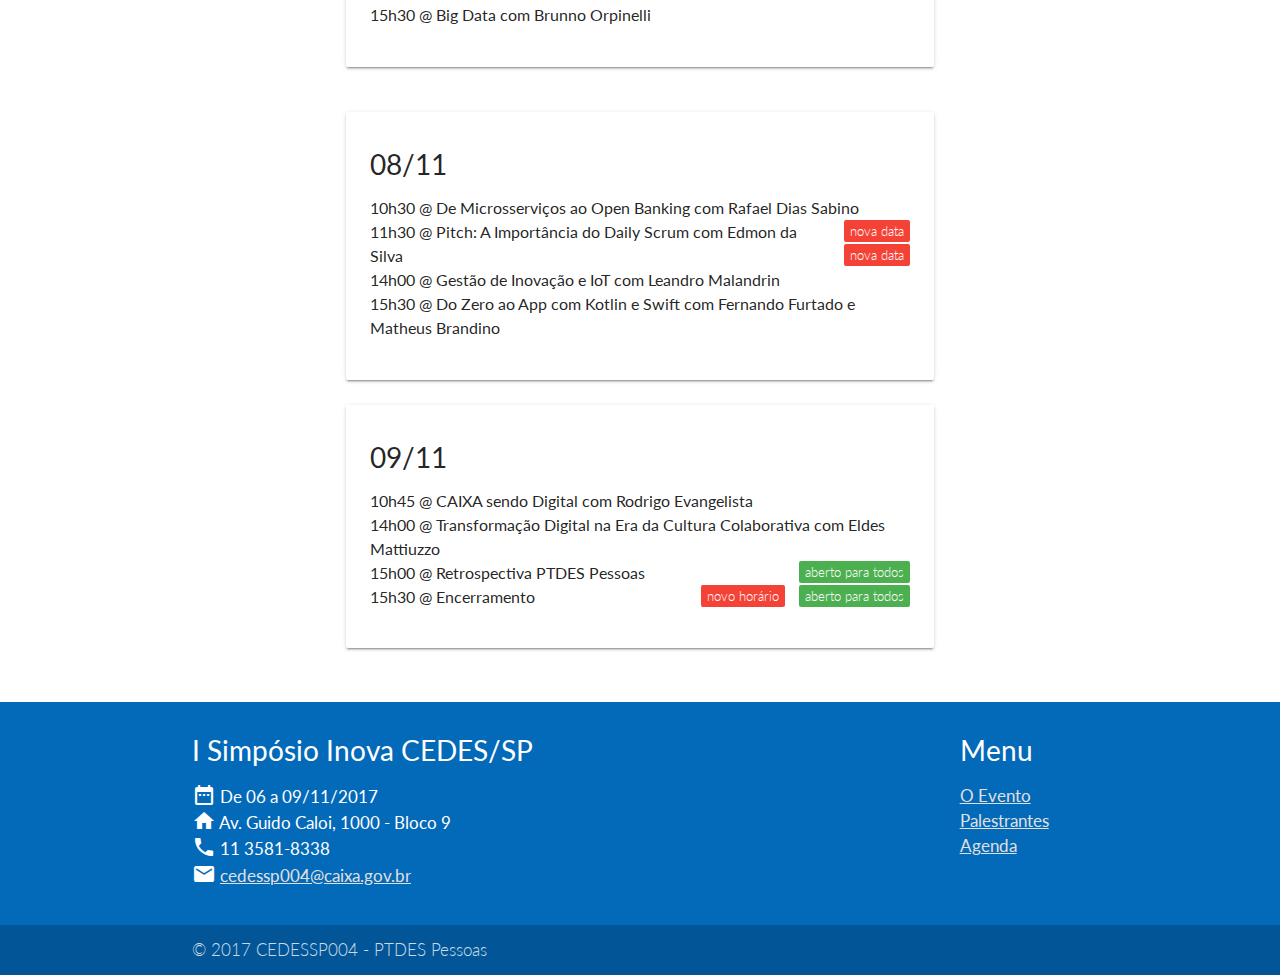
==== commit 7f8d0673: "Ajuste agenda VP" ====
--- a/index.html
+++ b/index.html
@@ -45,9 +45,9 @@
 					<h4 class="title-face texto-laranja-caixa show-on-med-and-down hide-on-large-only"><span class="white">I Simpósio Inova CEDES/SP</span></h4>
 					<h5 class="title-face black-text"><span class="white">De 06 a 09/11/17 @ CEDES/SP</span></h5>
 				</div>
-				<div class="row center">
+				<!-- <div class="row center">
 					<a href="#" id="botao-increver" class="btn-large disabled z-index-2"><b>INSCRIÇÕES ENCERRADAS!</b></a>
-				</div>
+				</div> -->
 			</div>
 			<div class="parallax">
 				<img src="img/new_panamerica.png">
@@ -95,7 +95,7 @@
 							</div>
 						</div>
 					</div>
-					<div class="col s12 m4">
+					<!-- <div class="col s12 m4">
 						<div class="card-panel z-depth-1 laranja-caixa-claro">
 							<div class="row center">
 								<a href="#modal-vice-presidente" class="modal-trigger">
@@ -106,7 +106,7 @@
 								<span>VP José Eirado</span>
 							</div>
 						</div>
-					</div>
+					</div> -->
 					<div class="col s12 m4">
 						<div class="card-panel z-depth-1 laranja-caixa-claro">
 							<div class="row center">
@@ -119,8 +119,6 @@
 							</div>
 						</div>
 					</div>
-				</div>
-				<div class="row center">
 					<div class="col s12 m4">
 						<div class="card-panel z-depth-1 laranja-caixa-claro">
 							<div class="row center">
@@ -133,6 +131,10 @@
 							</div>
 						</div>
 					</div>
+				</div>
+
+				<div class="row center">
+					
 					<div class="col s12 m4">
 						<div class="card-panel z-depth-1 laranja-caixa-claro">
 							<div class="row center">
@@ -157,8 +159,6 @@
 							</div>
 						</div>
 					</div>
-				</div>
-				<div class="row center">
 					<div class="col s12 m4">
 						<div class="card-panel z-depth-1 laranja-caixa-claro">
 							<div class="row center">
@@ -171,6 +171,10 @@
 							</div>
 						</div>
 					</div>
+				</div>
+
+				<div class="row center">
+					
 					<div class="col s12 m4">
 						<div class="card-panel z-depth-1 laranja-caixa-claro">
 							<div class="row center">
@@ -195,8 +199,6 @@
 							</div>
 						</div>
 					</div>
-				</div>
-				<div class="row center">
 					<div class="col s12 m4">
 						<div class="card-panel z-depth-1 laranja-caixa-claro">
 							<div class="row center">
@@ -209,6 +211,10 @@
 							</div>
 						</div>
 					</div>
+				</div>
+				
+
+				<div class="row center">					
 					<div class="col s12 m4">
 						<div class="card-panel z-depth-1 laranja-caixa-claro">
 							<div class="row center">
@@ -233,8 +239,6 @@
 							</div>
 						</div>
 					</div>
-				</div>
-				<div class="row center">
 					<div class="col s12 m4">
 						<div class="card-panel z-depth-1 laranja-caixa-claro">
 							<div class="row center">
@@ -247,6 +251,9 @@
 							</div>
 						</div>
 					</div>
+				</div>
+
+				<div class="row center">
 					<div class="col s12 m4">
 						<div class="card-panel z-depth-1 laranja-caixa-claro">
 							<div class="row center">
@@ -321,7 +328,7 @@
 								<li>10h45 @ CAIXA sendo Digital com Rodrigo Evangelista</li>
 								<li>14h00 @ Transformação Digital na Era da Cultura Colaborativa com Eldes Mattiuzzo</li>
 								<li>15h00 @ Retrospectiva PTDES Pessoas <span class="new badge green" data-badge-caption="aberto para todos"></span></li>
-								<li>15h30 @ Encerramento com o Vice Presidente Eirado  <span class="new badge green" data-badge-caption="aberto para todos"></span> <span class="new badge red" data-badge-caption="novo horário"></span></li>
+								<li>15h30 @ Encerramento <span class="new badge green" data-badge-caption="aberto para todos"></span> <span class="new badge red" data-badge-caption="novo horário"></span></li>
 							</ul>
 						</div>
 					</div>
